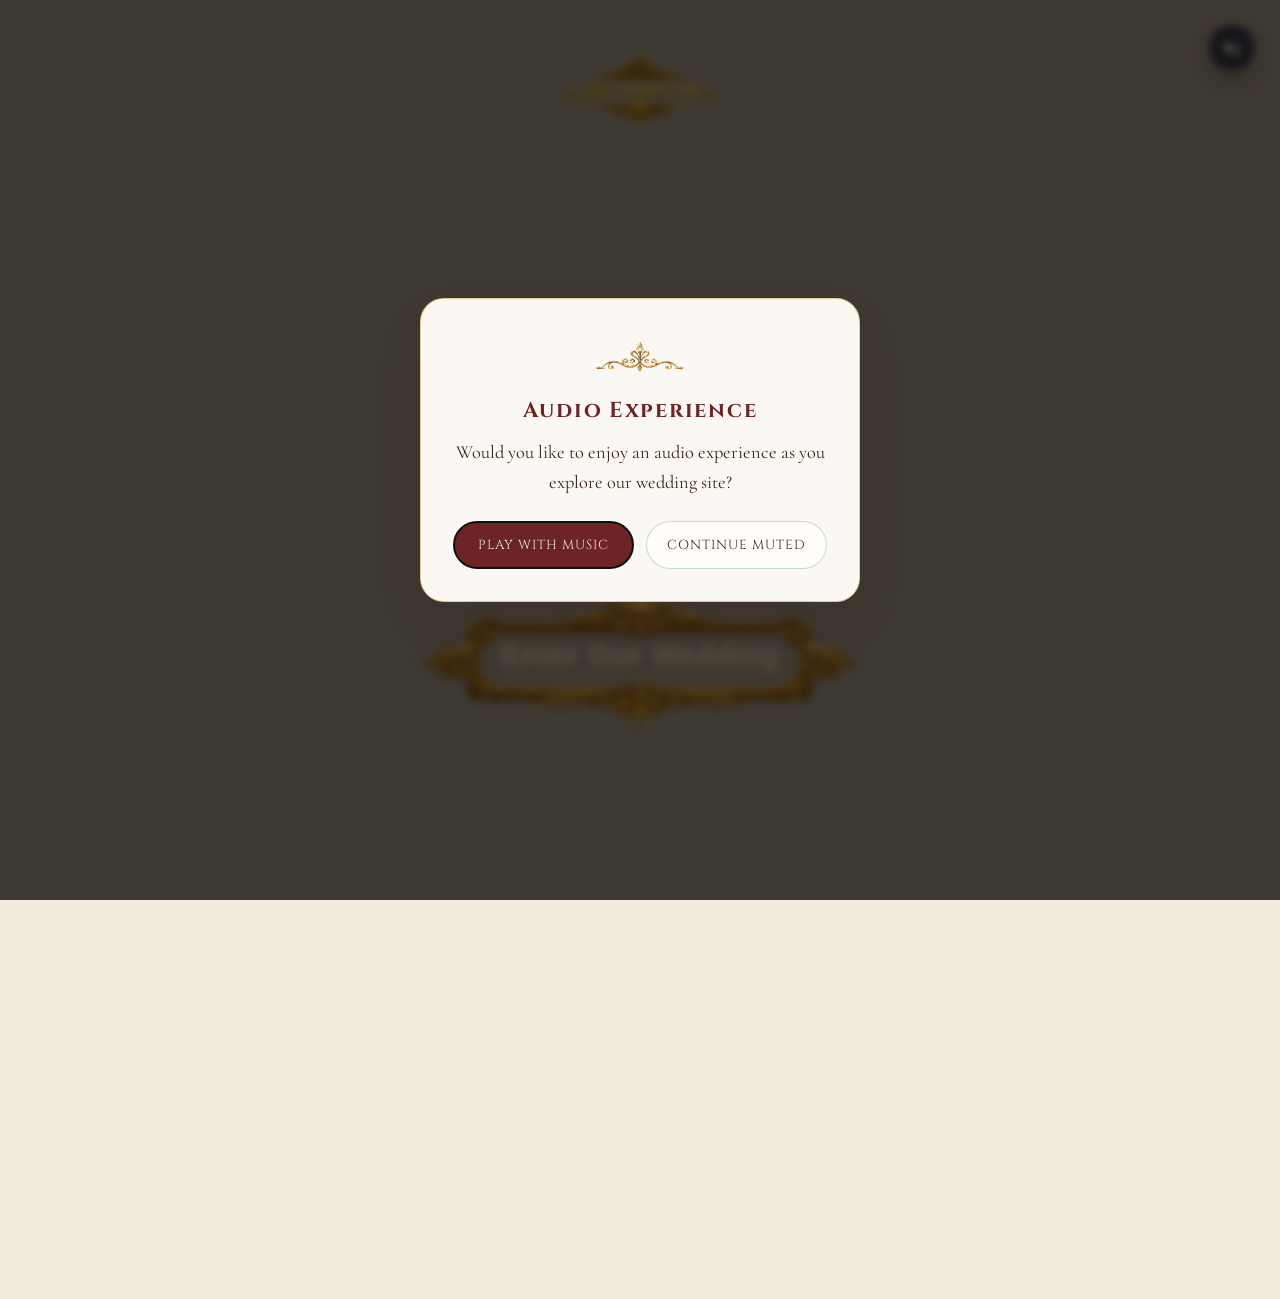
==== index.html @ 67f66774 "Show full portrait event art on mobile. Stop forcing a landscape crop on event images so Reception a" ====
<!DOCTYPE html>
<html lang="en">
<head>
  <meta charset="UTF-8"/>
  <meta name="viewport" content="width=device-width, initial-scale=1.0"/>
  <title>Lalana & Kartik Wedding</title>

  <script>
    if (window.location.hash === "#main") {
      document.documentElement.classList.add("skip-splash");
    } else {
      document.documentElement.classList.add("splash-active");
    }
  </script>

  <link rel="preconnect" href="https://fonts.googleapis.com">
  <link rel="preconnect" href="https://fonts.gstatic.com" crossorigin>
  <link href="https://fonts.googleapis.com/css2?family=Cormorant+Garamond:wght@400;500;600;700&family=Cinzel:wght@400;500;600&family=Cinzel+Decorative:wght@400;700&family=Parisienne&family=Playfair+Display:wght@500;600&family=Noto+Serif+Telugu:wght@400;500;600;700&display=swap" rel="stylesheet">

  <link rel="stylesheet" href="styles.css?v=36"/>
</head>
<body>

<!-- ============ SPLASH SCREEN ============ -->
<section class="splash" id="splash">
  <video id="heroVideo" class="bg-video" autoplay muted loop playsinline>
    <source src="ganapati-video.mp4" type="video/mp4">
  </video>

  <div class="overlay"></div>

  <div class="splash-sound-wrap">
    <button type="button" id="splashSoundBtn" class="splash-sound-btn" aria-label="Unmute splash video" aria-pressed="true">
      <svg class="sound-icon sound-icon-muted" viewBox="0 0 24 24" width="22" height="22" fill="currentColor" aria-hidden="true">
        <path d="M16.5 12A4.5 4.5 0 0 0 14 8.03v2.21l2.45 2.45c.03-.2.05-.41.05-.69zm2.5 0c0 .94-.2 1.82-.54 2.64l1.51 1.51A8.796 8.796 0 0 0 21 12c0-2.76-1.28-5.22-3.29-6.82l-1.5 1.5A6.5 6.5 0 0 1 19 12zM4.27 3 3 4.27 7.73 9H3v6h4l5 5v-6.73l4.25 4.25c-.67.52-1.42.93-2.25 1.18v2.06a8.99 8.99 0 0 0 3.69-1.81L19.73 21 21 19.73l-9-9L4.27 3zM12 4 9.91 6.09 12 8.18V4z"/>
      </svg>
      <svg class="sound-icon sound-icon-unmuted" viewBox="0 0 24 24" width="22" height="22" fill="currentColor" aria-hidden="true">
        <path d="M3 9v6h4l5 5V4L7 9H3zm13.5 3A4.5 4.5 0 0 0 14 7.97v8.05c1.48-.73 2.5-2.25 2.5-4.02zM14 3.23v2.06c2.89.86 5 3.54 5 6.71s-2.11 5.85-5 6.71v2.06c4.01-.91 7-4.49 7-8.77s-2.99-7.86-7-8.77z"/>
      </svg>
    </button>
  </div>

  <div class="splash-content">
    <div class="mantra-wrapper">
      <img src="om-ganapati.png" class="mantra-img" alt="Om Ganapataye Namah">
    </div>

    <button id="enterBtn" class="royal-image-btn">
      <img src="royal-button-frame-v2.png" alt="" class="button-frame-img"/>
      <span class="button-text">Enter Our Wedding</span>
    </button>
  </div>
</section>

<!-- ============ MAIN WELCOME SITE ============ -->
<div class="site welcome-active">

  <div id="site-nav-mount">
    <header class="site-nav">
      <a class="brand-monogram" href="index.html#main" aria-label="Lalana & Kartik — Home">
        <span class="lk-lockup">
          <img class="silhouette" src="lk-silhouette-from-a.png" alt=""/>
          <span class="letters" aria-hidden="true"><span>L</span><span class="amp">&</span><span>K</span></span>
        </span>
      </a>
      <nav>
        <ul class="nav-links" id="navLinks">
          <li><a href="index.html#main"><svg class="nav-icon" viewBox="0 0 24 24" width="16" height="16" fill="currentColor"><path d="M10 20v-6h4v6h5v-8h3L12 3 2 12h3v8z"/></svg>Home</a></li>
          <li class="sep">|</li>
          <li><a href="our-story.html"><svg class="nav-icon" viewBox="0 0 24 24" width="16" height="16" fill="currentColor"><path d="M12 2C6.48 2 2 6.48 2 12s4.48 10 10 10 10-4.48 10-10S17.52 2 12 2zm-1 14H9V8h2v8zm4 0h-2V8h2v8z"/></svg>Our Story</a></li>
          <li class="sep">|</li>
          <li><a href="events.html"><svg class="nav-icon" viewBox="0 0 24 24" width="16" height="16" fill="currentColor"><path d="M12 3L2 9v2h2v8h16V11h2V9L12 3zm0 2.31L18 9H6l6-3.69zM8 11h2v6H8v-6zm3 0h2v6h-2v-6zm3 0h2v6h-2v-6z"/></svg>Events</a></li>
          <li class="sep">|</li>
          <li><a href="rsvp.html"><svg class="nav-icon" viewBox="0 0 24 24" width="16" height="16" fill="currentColor"><path d="M20 4H4c-1.1 0-2 .9-2 2v12c0 1.1.9 2 2 2h16c1.1 0 2-.9 2-2V6c0-1.1-.9-2-2-2zm0 4l-8 5-8-5V6l8 5 8-5v2z"/></svg>RSVP</a></li>
          <li class="sep">|</li>
          <li><a href="gift-registry.html"><svg class="nav-icon" viewBox="0 0 24 24" width="16" height="16" fill="currentColor"><path d="M20 6h-2.18c.07-.28.18-.54.18-.83C18 3.42 16.5 2 14.83 2c-.96 0-1.8.5-2.31 1.24L12 4.04l-.52-.8C10.97 2.5 10.13 2 9.17 2 7.5 2 6 3.42 6 5.17c0 .29.11.55.18.83H4c-1.1 0-2 .9-2 2v4h1v7c0 1.1.9 2 2 2h14c1.1 0 2-.9 2-2v-7h1V8c0-1.1-.9-2-2-2zm-5.17-2c.46 0 .83.38.83.83 0 .46-.37.84-.83.84H13v-.05l1.05-1.62H14.83zM9.17 4.67c.46 0 .83.38.83.83 0 .46-.37.84-.83.84H9.95L11 4.72v-.05C10.62 4.22 9.94 4 9.17 4.67zM11 19H7v-7h4v7zm0-9H4V8h7v2zm6 9h-4v-7h4v7zm2-9h-7V8h7v2z"/></svg>Gift Registry</a></li>
        </ul>
      </nav>
      <button class="nav-toggle" id="navToggle" aria-label="Toggle menu">
        <span></span><span></span><span></span>
      </button>
      <span class="nav-rule"></span>
    </header>
  </div>

  <main class="home-screen invitation-home" aria-label="Welcome">

    <div class="invitation-scene temple-hero home-hero">
      <div class="toran-hang" aria-hidden="true">
        <span></span><span></span><span></span><span></span><span></span>
        <span></span><span></span><span></span><span></span><span></span>
      </div>

      <article class="invitation-card welcome-card">
        <p class="welcome-eyebrow">Welcome to our</p>
        <h1 class="welcome-wedding">Wedding</h1>

        <h2 class="welcome-names">
          <span class="name-script">Lalana</span>
          <span class="name-amp">&amp;</span>
          <span class="name-script">Kartik</span>
        </h2>

        <div class="welcome-divider"><img src="welcome_bar.png" alt=""></div>

        <p class="welcome-body">
          With the blessings of our families,<br>
          the grace of the divine,<br>
          and hearts filled with love,<br>
          we invite you to celebrate<br>
          this beautiful beginning with us.
        </p>

        <div class="welcome-divider"><img src="welcome_bar.png" alt=""></div>

        <p class="welcome-closing">
          May this day be filled with tradition,<br>
          joy, sacred moments, and memories<br>
          that stay with us forever.
        </p>

        <div class="countdown-widget" id="weddingCountdown" aria-live="polite">
          <p class="countdown-label">Countdown to Muhurtham</p>
          <p class="countdown-sub">27 August 2026 · 11:20 AM · Hyderabad</p>
          <div class="countdown-grid">
            <div class="countdown-unit">
              <span class="countdown-num" id="cdDays">--</span>
              <span class="countdown-cap">Days</span>
            </div>
            <div class="countdown-unit">
              <span class="countdown-num" id="cdHours">--</span>
              <span class="countdown-cap">Hours</span>
            </div>
            <div class="countdown-unit">
              <span class="countdown-num" id="cdMins">--</span>
              <span class="countdown-cap">Mins</span>
            </div>
            <div class="countdown-unit">
              <span class="countdown-num" id="cdSecs">--</span>
              <span class="countdown-cap">Secs</span>
            </div>
          </div>
        </div>
      </article>
    </div>

  </main>

  <!-- ============ MOBILE SINGLE-SCROLL PAGES ============ -->
  <div id="mobile-pages" class="mobile-only">
    <div class="mobile-page-section" data-src="events.html" data-label="Events"></div>
    <div class="mobile-page-section" data-src="our-story.html" data-label="Our Story"></div>
    <div class="mobile-page-section" data-src="rsvp.html" data-label="RSVP"></div>
    <div class="mobile-page-section" data-src="gift-registry.html" data-label="Gift Registry"></div>
  </div>

  <div id="site-footer-mount"></div>
</div>

<script src="rsvp-config.js"></script>
  <script src="script.js?v=29"></script>
</body>
</html>
---- styles.css ----
* {
  margin: 0;
  padding: 0;
  box-sizing: border-box;
}

:root {
  /* Invitation / Evite palette */
  --primary-blue: #B3CFDA;
  --light-blue: #C7DDE4;
  --muted-blue: #9CBAC8;

  --ivory: #ECE5D8;
  --warm-cream: #F3EBDD;

  --gold: #D6A764;
  --soft-gold: #D9CBAC;
  --antique-gold: #A59566;

  --orange: #DA8E33;
  --deep-orange: #D16F22;

  --sage: #7F8A65;
  --text-dark: #3B261D;
  --maroon: #6D2424;

  /* Compatibility aliases used across existing styles */
  --gold-light: var(--gold);
  --gold-pale: var(--soft-gold);
  --cream: var(--warm-cream);
  --ink: var(--text-dark);
  --bronze: var(--muted-blue);
  --navy: var(--primary-blue);
  --invite-blue: var(--primary-blue);
  --invite-blue-deep: var(--muted-blue);
  --card-cream: var(--ivory);

  --temple-hero: url('meenakshi-hero.png');
}

html {
  scroll-behavior: smooth;
}

body {
  background: var(--warm-cream);
  font-family: 'Cormorant Garamond', serif;
  color: var(--text-dark);
}

a { text-decoration: none; color: inherit; }
ul { list-style: none; }

/* =========================================================
   SPLASH SCREEN
========================================================= */
.splash {
  position: fixed;
  inset: 0;
  z-index: 100;
  width: 100%;
  height: 100vh;
  height: 100dvh;
  min-height: -webkit-fill-available;
  overflow: hidden;
  transition: opacity 0.7s ease, visibility 0.7s ease;
}

/* Lock page scroll and hide site content until Enter is tapped */
html.splash-active,
html.splash-active body {
  overflow: hidden;
  height: 100%;
  width: 100%;
  position: fixed;
  overscroll-behavior: none;
}

html.splash-active .site {
  visibility: hidden;
  pointer-events: none;
}

html.splash-active .petal-fab,
html.splash-active .site-music-btn.mobile-float-action {
  visibility: hidden;
  pointer-events: none;
}

.splash.hidden {
  opacity: 0;
  visibility: hidden;
  pointer-events: none;
}

.splash.hidden .bg-video {
  display: none;
}

/* Instantly hidden (no fade) when arriving via the Home nav link */
html.skip-splash .splash {
  display: none;
}

.splash-sound-wrap {
  position: absolute;
  top: 24px;
  right: 24px;
  z-index: 20;
}

.splash-sound-btn,
.site-music-btn {
  position: relative;
  top: auto;
  right: auto;
  z-index: 1;
  width: 48px;
  height: 48px;
  display: inline-flex;
  align-items: center;
  justify-content: center;
  border-radius: 50%;
  border: 1px solid rgba(244, 208, 111, 0.75);
  background: rgba(5, 15, 45, 0.78);
  color: var(--gold-pale);
  cursor: pointer;
  box-shadow: 0 8px 24px rgba(0, 0, 0, 0.28);
  transition: transform 0.2s ease, background 0.2s ease, border-color 0.2s ease;
}

.site-nav .site-music-btn {
  width: 40px;
  height: 40px;
  flex-shrink: 0;
  box-shadow: 0 4px 14px rgba(59, 38, 29, 0.14);
}

.site-nav-end {
  grid-column: 3;
  justify-self: end;
  display: flex;
  align-items: center;
  gap: 10px;
}

.site-music-btn.is-hidden {
  display: none;
}

.splash-sound-btn:hover,
.site-music-btn:hover {
  transform: scale(1.05);
  background: rgba(109, 36, 36, 0.88);
  border-color: var(--gold-pale);
}

.splash-sound-btn:focus-visible,
.site-music-btn:focus-visible {
  outline: 2px solid var(--gold-pale);
  outline-offset: 3px;
}

.splash-sound-btn .sound-icon-unmuted,
.site-music-btn .sound-icon-unmuted {
  display: none;
}

.splash-sound-btn.is-unmuted .sound-icon-muted,
.site-music-btn.is-unmuted .sound-icon-muted {
  display: none;
}

.splash-sound-btn.is-unmuted .sound-icon-unmuted,
.site-music-btn.is-unmuted .sound-icon-unmuted {
  display: block;
}

/* First-visit audio preference dialog */
.audio-pref-dialog {
  position: fixed;
  inset: 0;
  z-index: 200;
  display: flex;
  align-items: center;
  justify-content: center;
  padding: 24px;
  opacity: 0;
  visibility: hidden;
  pointer-events: none;
  transition: opacity 0.35s ease, visibility 0.35s ease;
}

.audio-pref-dialog.is-visible {
  opacity: 1;
  visibility: visible;
  pointer-events: auto;
}

.audio-pref-backdrop {
  position: absolute;
  inset: 0;
  background: rgba(12, 7, 2, 0.62);
  backdrop-filter: blur(4px);
}

.audio-pref-card {
  position: relative;
  z-index: 1;
  width: min(100%, 440px);
  padding: 36px 32px 32px;
  background: rgba(255, 252, 247, 0.98);
  border: 1px solid rgba(201, 168, 76, 0.55);
  border-radius: 24px;
  text-align: center;
  box-shadow: 0 24px 60px rgba(59, 38, 29, 0.22);
  transform: translateY(12px);
  transition: transform 0.35s ease;
}

.audio-pref-dialog.is-visible .audio-pref-card {
  transform: translateY(0);
}

.audio-pref-ornament {
  max-width: 180px;
  margin: 0 auto 16px;
}

.audio-pref-ornament img {
  width: 100%;
  height: auto;
  display: block;
  opacity: 0.85;
}

.audio-pref-card h2 {
  font-family: 'Cinzel', serif;
  font-size: 1.35rem;
  letter-spacing: 0.08em;
  color: var(--maroon);
  margin-bottom: 12px;
}

.audio-pref-card p {
  font-family: 'Cormorant Garamond', serif;
  font-size: 1.15rem;
  line-height: 1.65;
  color: var(--text-dark);
  margin-bottom: 24px;
}

.audio-pref-actions {
  display: grid;
  grid-template-columns: 1fr 1fr;
  gap: 12px;
}

.audio-pref-btn {
  font-family: 'Cinzel', serif;
  font-size: 0.82rem;
  letter-spacing: 0.08em;
  text-transform: uppercase;
  padding: 14px 12px;
  border-radius: 999px;
  border: 1px solid transparent;
  cursor: pointer;
  transition: background 0.2s ease, color 0.2s ease, transform 0.2s ease;
}

.audio-pref-btn-primary {
  background: var(--maroon);
  color: var(--ivory);
  border-color: var(--maroon);
}

.audio-pref-btn-primary:hover {
  background: var(--deep-orange);
  transform: translateY(-1px);
}

.audio-pref-btn-secondary {
  background: rgba(255, 253, 249, 0.95);
  color: var(--text-dark);
  border-color: rgba(156, 186, 200, 0.55);
}

.audio-pref-btn-secondary:hover {
  background: var(--ivory);
  transform: translateY(-1px);
}

.bg-video {
  position: absolute;
  top: 50%;
  left: 50%;
  min-width: 100%;
  min-height: 100%;
  width: auto;
  height: auto;
  transform: translate(-50%, -50%);
  object-fit: cover;
}

.overlay {
  position: absolute;
  inset: 0;
  background: rgba(12, 7, 2, 0.42);
  pointer-events: none;
}

.splash-content {
  position: relative;
  width: 100%;
  height: 100%;
  z-index: 5;
  animation: fadeIn 1.8s ease;
}

@keyframes fadeIn {
  from { opacity: 0; transform: translateY(12px); }
  to { opacity: 1; transform: translateY(0); }
}

.mantra-wrapper {
  position: absolute;
  top: 4%;
  left: 50%;
  transform: translateX(-50%);
  z-index: 10;
}

.mantra-img { width: 160px; display: block; }

.royal-image-btn {
  position: absolute;
  bottom: 8%;
  left: 50%;
  transform: translateX(-50%);
  border: none;
  background: transparent;
  cursor: pointer;
  display: flex;
  justify-content: center;
  align-items: center;
  animation: pulseGlow 3s infinite;
}

.button-frame-img { width: 480px; display: block; }

.button-text {
  position: absolute;
  top: 46%;
  left: 50%;
  transform: translate(-50%, -50%);
  color: var(--gold-pale);
  font-size: 1.8rem;
  font-weight: 700;
  letter-spacing: 1px;
  white-space: nowrap;
}

.royal-image-btn:hover {
  transform: translateX(-50%) scale(1.03);
  filter: drop-shadow(0 0 18px rgba(244, 208, 111, 0.5));
}

@keyframes pulseGlow {
  0%, 100% { filter: drop-shadow(0 0 0 rgba(244,208,111,0)); }
  50% { filter: drop-shadow(0 0 16px rgba(244,208,111,0.35)); }
}

/* =========================================================
   WELCOME / MAIN SITE
========================================================= */
.site {
  width: 100%;
  background: var(--warm-cream);
}

/* NAV */
.site-nav {
  position: fixed;
  top: 0;
  left: 0;
  right: 0;
  z-index: 50;
  display: grid;
  grid-template-columns: 1fr auto 1fr;
  align-items: center;
  padding: 0 14px;
  height: 72px;
  background: linear-gradient(180deg, var(--primary-blue) 0%, var(--muted-blue) 100%);
  border-bottom: 2px solid var(--gold);
  box-shadow: 0 4px 22px rgba(59, 38, 29, 0.12);
  backdrop-filter: blur(8px);
}

.brand-monogram {
  position: relative;
  top: auto;
  left: auto;
  transform: none;
  justify-self: start;
  grid-column: 1;
  z-index: 51;
  display: flex;
  align-items: center;
  height: 56px;
  text-decoration: none;
}

.site-nav > nav {
  grid-column: 2;
  justify-self: center;
}

.lk-lockup {
  --scale: 1;
  --silhouette-h: calc(56px * var(--scale));
  --letter-size: calc(var(--silhouette-h) * 0.68);
  --lockup-gap: calc(5px * var(--scale));
  --letter-gap: calc(2px * var(--scale));
  display: inline-flex;
  align-items: center;
  gap: var(--lockup-gap);
  line-height: 1;
  height: var(--silhouette-h);
}

.lk-lockup .silhouette {
  display: block;
  height: var(--silhouette-h);
  width: auto;
  flex-shrink: 0;
  filter: drop-shadow(0 2px 8px rgba(59, 38, 29, 0.4));
}

.lk-lockup .letters {
  display: inline-flex;
  align-items: center;
  gap: var(--letter-gap);
  font-family: 'Playfair Display', serif;
  font-weight: 500;
  color: var(--text-dark);
  font-size: var(--letter-size);
  line-height: 1;
  letter-spacing: 0.01em;
  user-select: none;
  height: var(--silhouette-h);
}

.lk-lockup .letters .amp {
  font-size: 0.55em;
  line-height: 1;
  margin: 0 calc(2px * var(--scale));
  position: relative;
  top: 0;
}

.nav-links {
  display: flex;
  align-items: center;
  gap: 0;
  list-style: none;
  margin: 0;
  padding: 0;
}

.nav-links .sep {
  color: var(--antique-gold);
  opacity: 0.7;
  font-size: 1.1rem;
  padding: 0 6px;
  user-select: none;
  display: flex;
  align-items: center;
  line-height: 1;
}

.nav-links a {
  color: var(--text-dark);
  font-family: 'Cormorant Garamond', serif;
  font-size: 1.15rem;
  font-weight: 600;
  letter-spacing: 0.04em;
  line-height: 1;
  padding: 8px 14px;
  white-space: nowrap;
  position: relative;
  transition: color 0.25s ease;
  display: inline-flex;
  align-items: center;
  gap: 6px;
}

.nav-links a .nav-icon {
  width: 16px;
  height: 16px;
  display: block;
  opacity: 0.85;
  flex-shrink: 0;
  color: inherit;
}

.nav-links a::after {
  content: "";
  position: absolute;
  left: 10px;
  right: 10px;
  bottom: 4px;
  height: 1.5px;
  background: var(--gold);
  transform: scaleX(0);
  transform-origin: center;
  transition: transform 0.3s ease;
}

.nav-links a:hover { color: var(--maroon); }
.nav-links a:hover::after,
.nav-links a.active::after { transform: scaleX(1); }
.nav-links a.active { color: var(--maroon); }

.nav-rule { display: none; }

.nav-toggle {
  display: none;
  flex-direction: column;
  gap: 5px;
  background: none;
  border: none;
  cursor: pointer;
  z-index: 60;
  position: relative;
  top: auto;
  right: auto;
  transform: none;
  flex-shrink: 0;
}

.nav-toggle span {
  width: 26px;
  height: 2px;
  background: var(--text-dark);
  display: block;
}

/* Mobile single-scroll container — hidden entirely on desktop;
   shown and populated via JS only within the mobile breakpoint. */
.mobile-only {
  display: none;
}

/* =========================================================
   HOME SCREEN — full-width flattened image with hotspot nav
========================================================= */
.home-screen {
  position: relative;
  width: 100%;
  background: #0b1630;
  display: block;
  line-height: 0;
}

.homepage-art {
  width: 100%;
  height: auto;
  display: block;
}

/* Invisible clickable hotspots aligned over the nav bar in the image
   (JS sizes this layer to match the rendered image exactly) */
.desktop-hotspots {
  position: absolute;
  z-index: 10;
  top: 0;
  left: 0;
  width: 100%;
  height: 100%;
}

.hotspot {
  position: absolute;
  cursor: pointer;
  top: 0;
  height: 13%;  /* nav bar is 0-13% of image height */
  display: block;
}

/* Calibrated from pixel analysis of homepage.png (1672x941):
   Home ~26%, Our Story ~34-43%, Events ~46-53%,
   RSVP ~61-68%, Gift Registry ~69-84% */
.hp-home   { left: 21%;  width: 11%;  }
.hp-story  { left: 33%;  width: 12%;  }
.hp-events { left: 45%;  width: 9%;   }
.hp-rsvp   { left: 57%;  width: 9%;   }
.hp-gift   { left: 67%;  width: 17%;  }

/* SUBPAGE / SHARED TEMPLE HERO (Meenakshi) */
.page-hero,
.temple-hero {
  position: relative;
  width: 100%;
  min-height: 100vh;
  background-image: var(--temple-hero);
  background-size: cover;
  background-position: center 20%;
  background-repeat: no-repeat;
  display: flex;
  align-items: flex-end;
  padding-top: 72px;
}

.page-hero.subpage {
  min-height: 48vh;
  background-position: center 30%;
}

.temple-hero.home-hero::after { display: none; }

.page-hero.subpage::after,
.temple-hero:not(.home-hero)::after {
  content: "";
  position: absolute;
  inset: 0;
  background:
    linear-gradient(180deg, rgba(243, 235, 221, 0.28) 0%, rgba(59, 38, 29, 0.22) 50%, rgba(59, 38, 29, 0.42) 100%);
  pointer-events: none;
}

.subpage-title {
  position: relative;
  z-index: 2;
  width: 100%;
  text-align: center;
  padding-bottom: 48px;
  color: var(--ivory);
}

.subpage-title h1 {
  font-family: 'Cinzel', serif;
  font-size: 3.2rem;
  font-weight: 600;
  letter-spacing: 0.08em;
  text-shadow: 0 2px 14px rgba(59, 38, 29, 0.45);
  color: var(--ivory);
}

.subpage-script {
  font-family: 'Parisienne', cursive;
  font-size: 1.9rem;
  color: var(--soft-gold);
  margin-top: 6px;
  text-shadow: 0 2px 10px rgba(59, 38, 29, 0.4);
}

/* CONTENT SECTIONS */
.content {
  max-width: 980px;
  margin: 0 auto;
  padding: 90px 32px 110px;
}

.content h2 {
  font-size: 2.4rem;
  color: var(--maroon);
  text-align: center;
  margin-bottom: 8px;
  font-weight: 600;
}

.divider {
  width: 90px;
  height: 2px;
  background: var(--gold);
  margin: 18px auto 40px;
}

.content p {
  font-size: 1.25rem;
  line-height: 1.8;
  text-align: center;
  color: var(--text-dark);
  max-width: 720px;
  margin: 0 auto 28px;
}

/* EVENTS — BAPU STYLE, THREE CHAPTERS */
.events-hero .subpage-telugu {
  font-family: 'Noto Serif Telugu', serif;
  font-size: 1.8rem;
  color: var(--ivory);
  margin-top: 8px;
  text-shadow: 0 2px 10px rgba(59, 38, 29, 0.4);
}

.events-page {
  position: relative;
  max-width: 1180px;
  margin: 0 auto;
  padding: 70px 32px 110px;
  background: transparent;
  isolation: isolate;
  overflow-x: clip;
}

.events-page::before {
  content: "";
  position: absolute;
  inset: 0;
  width: auto;
  transform: none;
  z-index: -1;
  background-image: url("kolam-pattern-soft.png?v=31");
  background-size: 760px 818px;
  background-position: center top;
  background-repeat: repeat;
  pointer-events: none;
}

.events-intro {
  text-align: center;
  font-size: 1.22rem;
  line-height: 1.75;
  color: var(--text-dark);
  max-width: 680px;
  margin: 0 auto 64px;
  background: rgba(255, 252, 247, 0.96);
  border: 1px solid rgba(156, 186, 200, 0.55);
  border-radius: 26px;
  padding: 32px 28px;
  box-shadow: 0 18px 42px rgba(59, 38, 29, 0.1);
}

.event-chapter {
  margin-bottom: 86px;
}

.event-chapter:last-child {
  margin-bottom: 20px;
}

.chapter-heading {
  text-align: center;
  margin-bottom: 38px;
}

.chapter-telugu {
  font-family: 'Noto Serif Telugu', serif;
  font-weight: 600;
  font-size: 1.5rem;
  color: var(--bronze);
  margin-bottom: 2px;
}

.chapter-heading h2 {
  font-size: clamp(1.9rem, 3vw, 2.6rem);
  font-weight: 600;
  color: var(--maroon);
}

.chapter-groom .chapter-telugu { color: #2c6ab0; }
.chapter-combined .chapter-telugu { color: var(--maroon); }

.chapter-rule {
  display: flex;
  justify-content: center;
  margin-top: 12px;
}

.chapter-rule img {
  width: 170px;
  height: auto;
}

.event-cards {
  display: grid;
  grid-template-columns: repeat(3, 1fr);
  gap: 32px;
}

.event-card-v2 {
  background: rgba(255, 252, 247, 0.96);
  border: 1px solid rgba(156, 186, 200, 0.55);
  border-radius: 20px;
  overflow: hidden;
  box-shadow: 0 16px 36px rgba(59, 38, 29, 0.1);
  display: flex;
  flex-direction: column;
}

.event-card-v2.featured {
  border: 1px solid rgba(156, 186, 200, 0.75);
  box-shadow: 0 20px 46px rgba(59, 38, 29, 0.14);
}

.event-art {
  width: 100%;
  aspect-ratio: 4 / 5;
  background: var(--ivory);
  border-bottom: 1px solid rgba(156, 186, 200, 0.45);
}

.event-art img {
  width: 100%;
  height: 100%;
  object-fit: contain;
  object-position: center center;
  display: block;
  background: var(--ivory);
}

.event-info {
  padding: 22px 24px 26px;
  flex: 1;
  display: flex;
  flex-direction: column;
}

.event-card-v2.no-art .event-info {
  padding-top: 30px;
  text-align: center;
}

.event-telugu {
  font-family: 'Noto Serif Telugu', serif;
  font-weight: 600;
  font-size: 1.15rem;
  color: var(--bronze);
  margin-bottom: 2px;
}

.event-card-v2 h3 {
  font-size: 1.7rem;
  font-weight: 600;
  color: var(--maroon);
  margin-bottom: 6px;
}

.event-meta {
  font-size: 0.92rem;
  letter-spacing: 0.4px;
  color: var(--gold);
  margin-bottom: 12px;
}

.event-desc {
  font-size: 1.02rem;
  line-height: 1.6;
  color: var(--text-dark);
  margin-bottom: 16px;
  flex: 1;
}

.map-link {
  display: inline-flex;
  align-items: center;
  gap: 6px;
  align-self: flex-start;
  font-family: 'Cinzel', serif;
  font-size: 0.8rem;
  letter-spacing: 0.08em;
  text-transform: uppercase;
  color: var(--maroon);
  border: 1px solid var(--gold);
  border-radius: 999px;
  padding: 7px 14px;
  transition: background 0.25s ease, color 0.25s ease;
}

.event-card-v2.no-art .map-link {
  align-self: center;
}

.map-link:hover {
  background: var(--maroon);
  color: var(--gold-pale);
}

/* FAQ */
.faq-item {
  border-bottom: 1px solid #e3d6b8;
  padding: 22px 0;
}

.faq-item h3 {
  color: var(--maroon);
  font-size: 1.3rem;
  margin-bottom: 8px;
}

.faq-item p {
  text-align: left;
  margin: 0;
  font-size: 1.1rem;
}

/* CONTACT */
.contact-grid {
  display: grid;
  grid-template-columns: 1fr 1fr;
  gap: 30px;
  margin-top: 40px;
}

.contact-card {
  text-align: center;
  padding: 28px;
  border: 1px solid var(--gold);
  border-radius: 6px;
}

.contact-card h3 { color: var(--maroon); margin-bottom: 6px; font-size: 1.4rem; }
.contact-card p { margin: 0; font-size: 1.1rem; }

/* =========================================================
   OUR STORY PAGE
========================================================= */
.story {
  background: var(--cream);
  background-image:
    linear-gradient(rgba(243, 235, 221, 0.94), rgba(243, 235, 221, 0.94)),
    url('meenakshi-hero.png');
  background-size: cover;
  background-position: center top;
  background-attachment: fixed;
  padding-top: 48px;
  overflow: hidden;
}

.story-block {
  width: min(1180px, calc(100% - 48px));
  margin: 0 auto;
  padding: 56px 0;
}

.story-block.intro {
  padding-top: 28px;
}

.story-grid {
  display: grid;
  grid-template-columns: minmax(280px, 460px) minmax(320px, 1fr);
  gap: clamp(32px, 5vw, 76px);
  align-items: center;
}

.story-block.split {
  display: grid;
  grid-template-columns: minmax(300px, 1fr) minmax(320px, 460px);
  gap: clamp(32px, 5vw, 76px);
  align-items: center;
}

.story-block.split.reverse {
  grid-template-columns: minmax(320px, 460px) minmax(300px, 1fr);
}

.story-block.split.reverse .story-photo { order: 1; }
.story-block.split.reverse .story-copy { order: 2; }

.story-block.split .story-photo,
.story-block.split.reverse .story-photo {
  display: flex;
  justify-content: center;
}

.story-copy {
  background: rgba(255, 252, 247, 0.96);
  border: 1px solid rgba(156, 186, 200, 0.55);
  border-radius: 26px;
  padding: clamp(28px, 4vw, 48px);
  box-shadow: 0 20px 50px rgba(59, 38, 29, 0.12);
}

.story-copy .eyebrow {
  font-family: 'Cinzel', serif;
  color: var(--bronze);
  font-weight: 600;
  font-size: 1.15rem;
  letter-spacing: 0.24em;
  text-transform: uppercase;
  margin-bottom: 12px;
}

.story-copy h1 {
  font-size: clamp(2.8rem, 4.6vw, 4rem);
  font-weight: 600;
  line-height: 1.12;
  color: var(--maroon);
  margin-bottom: 18px;
}

.script-name {
  font-family: 'Parisienne', cursive;
  font-size: clamp(3.8rem, 7vw, 6rem);
  font-weight: 400;
  color: var(--maroon);
  line-height: 1;
  margin-bottom: 18px;
}

.story-divider {
  display: flex;
  margin: 0 0 22px;
}

.story-divider img {
  width: 170px;
  height: auto;
  display: block;
}

.story-copy p {
  font-size: 1.18rem;
  line-height: 1.75;
  color: var(--text-dark);
  margin-bottom: 16px;
  max-width: 100%;
}

.story-block.split .story-copy p,
.story-block.intro .story-copy p {
  max-width: 100%;
}

.photo-frame {
  position: relative;
  padding: 10px;
  border-radius: 18px;
  background: linear-gradient(135deg, var(--gold-light), var(--gold), #1a3562);
  box-shadow: 0 22px 50px rgba(5, 15, 45, 0.25);
}

.photo-frame::before {
  content: "";
  position: absolute;
  inset: 18px;
  border: 1px solid rgba(255, 240, 210, 0.55);
  border-radius: 10px;
  pointer-events: none;
  z-index: 2;
}

.photo-frame img {
  width: 100%;
  height: 100%;
  display: block;
  object-fit: cover;
  border-radius: 10px;
}

.photo-frame.portrait {
  aspect-ratio: 3 / 4;
}

.photo-frame.wide {
  aspect-ratio: 16 / 10;
}

.photo-frame img[src*="finale-dance"],
.photo-frame img[alt="Lalana and Kartik"] {
  object-position: center center;
}

.section-ornament {
  display: flex;
  justify-content: center;
  margin: 6px auto 6px;
}

.section-ornament img {
  width: 220px;
  height: auto;
  opacity: 0.9;
}

/* FINALE */
.story-block.finale {
  text-align: center;
  padding-top: 30px;
  padding-bottom: 90px;
}

.finale-photo {
  max-width: 760px;
  margin: 0 auto 40px;
  display: flex;
  justify-content: center;
  width: 100%;
}

.finale-copy {
  max-width: 760px;
  margin: 0 auto;
  background: rgba(255, 252, 247, 0.96);
  border: 1px solid rgba(156, 186, 200, 0.55);
  border-radius: 26px;
  padding: clamp(32px, 5vw, 56px);
  box-shadow: 0 20px 50px rgba(59, 38, 29, 0.12);
}

.finale-copy .eyebrow {
  font-family: 'Cinzel', serif;
  color: var(--bronze);
  font-weight: 600;
  font-size: 1.15rem;
  letter-spacing: 0.24em;
  text-transform: uppercase;
  margin-bottom: 12px;
}

.finale-copy h2 {
  font-size: clamp(2.8rem, 5.5vw, 4.2rem);
  font-weight: 600;
  color: var(--maroon);
  margin-bottom: 22px;
}

.finale-copy p {
  font-size: 1.18rem;
  line-height: 1.75;
  color: var(--text-dark);
  margin-bottom: 16px;
}

.closing-line {
  font-family: 'Parisienne', cursive;
  font-size: clamp(2.2rem, 4vw, 3rem) !important;
  line-height: 1.3 !important;
  color: var(--maroon);
  margin-top: 26px !important;
}

/* SCROLL REVEAL */
.reveal {
  opacity: 0;
  transform: translateY(40px);
  transition: opacity 900ms ease, transform 900ms ease;
}

.reveal.visible {
  opacity: 1;
  transform: translateY(0);
}

/* =========================================================
   RSVP PAGE
========================================================= */
.rsvp-page {
  max-width: 780px;
  margin: 0 auto;
  padding: 70px 32px 110px;
}

.rsvp-intro {
  text-align: center;
  margin-bottom: 44px;
}

.rsvp-intro p {
  font-size: 1.18rem;
  line-height: 1.7;
  color: var(--text-dark);
  max-width: 560px;
  margin: 18px auto 0;
}

.rsvp-container {
  background: rgba(255, 252, 247, 0.96);
  border: 1px solid rgba(156, 186, 200, 0.45);
  border-radius: 28px;
  padding: clamp(28px, 5vw, 52px);
  box-shadow: 0 20px 50px rgba(59, 38, 29, 0.08);
}

.rsvp-form {
  display: flex;
  flex-direction: column;
  gap: 30px;
}

.rsvp-field {
  display: flex;
  flex-direction: column;
  gap: 10px;
}

.rsvp-field label {
  font-family: 'Cinzel', serif;
  font-size: 0.9rem;
  letter-spacing: 0.15em;
  text-transform: uppercase;
  color: var(--maroon);
  font-weight: 600;
}

.optional {
  font-family: 'Cormorant Garamond', serif;
  font-size: 1rem;
  letter-spacing: 0;
  text-transform: none;
  color: var(--sage);
  font-weight: 400;
}

.rsvp-field input[type="text"],
.rsvp-field input[type="tel"],
.rsvp-field textarea {
  width: 100%;
  padding: 14px 18px;
  font-family: 'Cormorant Garamond', serif;
  font-size: 1.1rem;
  color: var(--text-dark);
  background: #fffdf9;
  border: 1px solid rgba(156, 186, 200, 0.5);
  border-radius: 12px;
  outline: none;
  transition: border-color 0.25s, box-shadow 0.25s;
  resize: vertical;
}

.rsvp-field input:focus,
.rsvp-field textarea:focus {
  border-color: var(--muted-blue);
  box-shadow: 0 0 0 3px rgba(179, 207, 218, 0.35);
}

.rsvp-checkboxes {
  display: grid;
  grid-template-columns: repeat(2, 1fr);
  gap: 10px;
}

.check-item {
  display: flex;
  align-items: center;
  gap: 9px;
  font-size: 1.05rem;
  color: var(--text-dark);
  cursor: pointer;
  padding: 12px 14px;
  border: 1px solid rgba(127, 138, 101, 0.35);
  border-radius: 10px;
  background: #fffdf9;
  transition: background 0.2s, border-color 0.2s;
}

.check-item:hover {
  background: var(--ivory);
  border-color: var(--sage);
}

.check-item input { accent-color: var(--deep-orange); }

.rsvp-checkboxes.is-disabled .check-item {
  opacity: 0.45;
  cursor: not-allowed;
  background: rgba(127, 138, 101, 0.08);
  border-color: rgba(127, 138, 101, 0.22);
  color: var(--sage);
  pointer-events: none;
}

.rsvp-checkboxes.is-disabled .check-item input {
  cursor: not-allowed;
}

.rsvp-checkboxes.is-disabled .check-date {
  color: var(--sage);
  opacity: 0.75;
}

.rsvp-field.is-disabled > label {
  color: var(--sage);
}

.check-date {
  margin-left: auto;
  font-size: 0.85rem;
  color: var(--deep-orange);
  font-weight: 600;
}

.rsvp-radio-group {
  display: grid;
  grid-template-columns: repeat(2, minmax(0, 1fr));
  gap: 16px;
}

.radio-card {
  display: flex;
  flex-direction: column;
  align-items: center;
  gap: 6px;
  min-width: 0;
  padding: 20px 14px;
  border: 1px solid rgba(127, 138, 101, 0.35);
  border-radius: 16px;
  background: #fffdf9;
  cursor: pointer;
  text-align: center;
  transition: all 0.2s ease;
}

.radio-card:has(input:checked) {
  border-color: var(--maroon);
  background: rgba(236, 229, 216, 0.85);
  box-shadow: 0 4px 14px rgba(109, 36, 36, 0.1);
}

.radio-card input { display: none; }
.radio-icon { font-size: 1.8rem; }
.radio-label { font-size: 1.1rem; font-weight: 600; color: var(--maroon); }
.radio-sub { font-size: 0.9rem; color: var(--sage); }

.rsvp-counter {
  display: flex;
  align-items: center;
  gap: 20px;
}

.rsvp-counter button {
  width: 40px;
  height: 40px;
  border-radius: 50%;
  border: 1px solid var(--muted-blue);
  background: #fffdf9;
  color: var(--maroon);
  font-size: 1.4rem;
  cursor: pointer;
  display: flex;
  align-items: center;
  justify-content: center;
  transition: background 0.2s, color 0.2s;
}
.rsvp-counter button:hover { background: var(--maroon); color: var(--ivory); }

.rsvp-counter.is-disabled {
  opacity: 0.45;
  pointer-events: none;
}

.rsvp-counter.is-disabled button {
  cursor: not-allowed;
  background: rgba(127, 138, 101, 0.08);
  border-color: rgba(127, 138, 101, 0.22);
  color: var(--sage);
}

.rsvp-counter.is-disabled #guestCount {
  color: var(--sage);
}

#guestCount {
  font-family: 'Cinzel', serif;
  font-size: 2rem;
  color: var(--deep-orange);
  min-width: 28px;
  text-align: center;
}

.rsvp-submit {
  margin-top: 10px;
  padding: 16px 42px;
  align-self: center;
  background: var(--maroon);
  color: var(--ivory);
  border: none;
  border-radius: 999px;
  font-family: 'Cinzel', serif;
  font-size: 1rem;
  letter-spacing: 0.12em;
  text-transform: uppercase;
  cursor: pointer;
  transition: background 0.25s, transform 0.2s;
  box-shadow: 0 8px 24px rgba(109, 36, 36, 0.2);
}
.rsvp-submit:hover { background: var(--deep-orange); transform: translateY(-2px); }

.rsvp-submit:disabled {
  opacity: 0.7;
  cursor: not-allowed;
  transform: none;
}

.rsvp-error {
  margin: 0 0 14px;
  padding: 12px 14px;
  border-radius: 12px;
  background: rgba(109, 36, 36, 0.08);
  border: 1px solid rgba(109, 36, 36, 0.25);
  color: var(--maroon);
  font-size: 0.98rem;
  line-height: 1.5;
}

/* Success state */
.rsvp-success {
  text-align: center;
  padding: 20px 10px 10px;
}
.success-ornament img { width: 170px; margin: 0 auto 20px; display: block; }
.success-script {
  font-family: 'Parisienne', cursive;
  font-size: 3.5rem;
  color: var(--maroon);
  margin-bottom: 12px;
}
.success-body {
  font-size: 1.2rem;
  line-height: 1.7;
  color: var(--text-dark);
  max-width: 440px;
  margin: 0 auto 16px;
}
.success-names {
  font-size: 1.4rem;
  color: var(--maroon);
  font-weight: 600;
}

/* =========================================================
   GIFT REGISTRY PAGE
========================================================= */
.gift-page {
  max-width: 820px;
  margin: 0 auto;
  padding: 60px 32px 110px;
  text-align: center;
}

.gift-thankyou-art {
  max-width: 400px;
  margin: 0 auto 50px;
}

.gift-thankyou-art img {
  width: 100%;
  border-radius: 20px;
  box-shadow: 0 20px 48px rgba(5,15,45,0.18);
}

.gift-intro {
  margin-bottom: 60px;
  background: rgba(255, 252, 247, 0.96);
  border: 1px solid rgba(156, 186, 200, 0.55);
  border-radius: 26px;
  padding: 36px 32px 42px;
  box-shadow: 0 18px 42px rgba(59, 38, 29, 0.1);
}

.gift-heading {
  font-size: clamp(1.9rem, 3.5vw, 2.8rem);
  font-weight: 600;
  color: var(--maroon);
  margin: 20px 0;
}

.gift-intro p {
  font-size: 1.18rem;
  line-height: 1.75;
  color: var(--text-dark);
  max-width: 600px;
  margin: 0 auto 18px;
}

.gift-intro em {
  font-style: italic;
  color: var(--maroon);
}

.gift-cards-wrap {
  padding: 36px 32px 42px;
  background: rgba(255, 252, 247, 0.96);
  border: 1px solid rgba(156, 186, 200, 0.55);
  border-radius: 26px;
  box-shadow: 0 18px 42px rgba(59, 38, 29, 0.1);
}

.gift-subheading {
  font-size: 1.12rem;
  line-height: 1.65;
  color: var(--text-dark);
  max-width: 520px;
  margin: 0 auto 36px;
}

.gift-cards {
  display: grid;
  grid-template-columns: 1fr 1fr;
  gap: 24px;
  margin-bottom: 34px;
}

.gift-card {
  background: rgba(255, 253, 249, 0.92);
  border: 1px solid rgba(156, 186, 200, 0.45);
  border-radius: 18px;
  padding: 28px 22px;
  display: flex;
  flex-direction: column;
  align-items: center;
  gap: 6px;
  transition: box-shadow 0.2s;
}

.gift-card:hover {
  box-shadow: 0 10px 28px rgba(5,15,45,0.15);
}

.gift-card-icon { font-size: 1.8rem; }

.gift-card-label {
  font-family: 'Cinzel', serif;
  font-size: 0.8rem;
  letter-spacing: 0.2em;
  text-transform: uppercase;
  color: var(--bronze);
  font-weight: 600;
}

.gift-card-name {
  font-family: 'Parisienne', cursive;
  font-size: 2.6rem;
  color: var(--maroon);
  line-height: 1;
  margin: 4px 0;
}

.gift-divider {
  width: 60px;
  height: 1px;
  background: var(--gold);
  margin: 8px auto;
}

.gift-method-row {
  display: flex;
  flex-direction: column;
  gap: 16px;
  width: 100%;
}

.gift-method-item {
  display: flex;
  flex-direction: column;
  align-items: center;
  gap: 4px;
}

.gift-method-sep {
  width: 60%;
  height: 1px;
  background: rgba(180,130,60,0.25);
  margin: 0 auto;
}

.gift-method {
  font-family: 'Cinzel', serif;
  font-size: 0.9rem;
  letter-spacing: 0.12em;
  text-transform: uppercase;
  color: var(--bronze);
}

.gift-detail {
  font-size: 1.25rem;
  font-weight: 600;
  color: var(--maroon);
  margin: 4px 0 12px;
  letter-spacing: 0.5px;
}

.gift-copy-btn {
  padding: 9px 22px;
  border-radius: 999px;
  border: 1px solid var(--gold);
  background: transparent;
  color: var(--maroon);
  font-family: 'Cinzel', serif;
  font-size: 0.78rem;
  letter-spacing: 0.1em;
  text-transform: uppercase;
  cursor: pointer;
  transition: all 0.25s;
}

.gift-copy-btn:hover {
  background: var(--maroon);
  color: var(--gold-pale);
}

.gift-note {
  font-family: 'Noto Serif Telugu', serif;
  font-size: 1.1rem;
  color: var(--maroon);
  font-style: italic;
}

/* FOOTER */
.site-footer {
  background: linear-gradient(180deg, var(--primary-blue) 0%, var(--muted-blue) 100%);
  color: var(--text-dark);
  text-align: center;
  padding: 28px;
  font-size: 1rem;
  letter-spacing: 0.5px;
  border-top: 2px solid var(--gold);
}

/* =========================================================
   TABLET — nav still uses the full desktop layout above 768px,
   but the fixed 110px/160px side padding (reserved for the emblem
   on the left, visual balance on the right) is too wide once the
   viewport shrinks toward tablet sizes, cramping/wrapping the links.
========================================================= */
@media (max-width: 1024px) and (min-width: 769px) {
  .site-nav,
  .invitation-nav { padding: 0 12px; }
  .nav-links a { padding: 8px 10px; font-size: 1.05rem; }
  .nav-links .sep { padding: 0 4px; }
  .elephant { width: 70px; height: 60px; }
}

/* =========================================================
   MOBILE
========================================================= */
@media (max-width: 768px) {
  .mantra-img { width: 110px; }
  .button-frame-img { width: 320px; }
  .button-text { font-size: 1.2rem; }
  .splash-sound-wrap { top: 16px; right: 16px; }
  .splash-sound-btn,
  .site-nav .site-music-btn { width: 36px; height: 36px; }
  .site-nav-end { gap: 8px; }
  .audio-pref-actions { grid-template-columns: 1fr; }
  .audio-pref-card { padding: 28px 22px 24px; }

  /* ---- HOMEPAGE MOBILE ---- */
  .home-screen {
    width: 100%;
    min-height: auto;
    overflow: visible;
    background: var(--warm-cream);
    position: relative;
  }
  .homepage-art {
    width: 100%;
    height: 100%;
    object-fit: cover;
    object-position: 18% center;
  }
  .desktop-hotspots { display: none; }

  /* ---- MOBILE SINGLE-SCROLL (desktop pattern still works for tabs) ---- */
  .mobile-only { display: block; }
  .mobile-page-section { position: relative; }

  /* ---- SUBPAGE NAV ---- */
  .site-nav {
    display: flex;
    align-items: center;
    justify-content: space-between;
    height: 56px;
    padding: 0 12px;
    background: linear-gradient(180deg, var(--primary-blue) 0%, var(--muted-blue) 100%);
  }
  .brand-monogram {
    flex: 0 0 auto;
    height: 40px;
  }
  .brand-monogram .lk-lockup {
    --scale: 0.72;
  }
  .nav-links { display: none; }
  .site-nav > nav {
    position: absolute;
    width: 0;
    height: 0;
    overflow: visible;
    pointer-events: none;
  }
  .site-nav-end {
    flex: 0 0 auto;
    display: flex;
    align-items: center;
    gap: 8px;
  }
  .site-nav-end .site-music-btn {
    display: none;
  }
  .site-music-btn.mobile-float-action:not(.is-hidden) {
    display: inline-flex;
    position: fixed;
    left: max(16px, env(safe-area-inset-left, 0px));
    bottom: calc(82px + env(safe-area-inset-bottom, 0px));
    z-index: 80;
    width: auto;
    height: auto;
    padding: 10px 12px;
    border-radius: 999px;
    border: 1px solid rgba(156, 186, 200, 0.6);
    background: rgba(255, 252, 247, 0.96);
    color: var(--maroon);
    box-shadow: 0 8px 28px rgba(59, 38, 29, 0.15);
    transition: transform 0.2s, box-shadow 0.2s;
  }
  .site-music-btn.mobile-float-action:hover {
    transform: translateY(-2px);
    box-shadow: 0 12px 32px rgba(59, 38, 29, 0.2);
    background: rgba(255, 252, 247, 0.96);
    border-color: rgba(156, 186, 200, 0.6);
  }
  .site-music-btn.mobile-float-action svg {
    width: 22px;
    height: 22px;
  }
  .nav-toggle {
    display: flex;
    flex-direction: column;
    align-items: center;
    justify-content: center;
    width: 36px;
    height: 36px;
    gap: 4px;
    padding: 0;
  }
  .nav-links.open {
    pointer-events: auto;
  }
  /* Mobile slide-in nav drawer */
  .nav-links.open {
    display: flex;
    position: fixed;
    top: 56px;
    left: 0; right: 0;
    background: linear-gradient(180deg, var(--primary-blue) 0%, var(--muted-blue) 100%);
    border-bottom: 2px solid var(--gold);
    flex-direction: column;
    align-items: center;
    gap: 0;
    padding: 8px 0 16px;
    z-index: 200;
    box-shadow: 0 8px 24px rgba(59, 38, 29, 0.4);
  }
  .nav-links.open .sep { display: none; }
  .nav-links.open a {
    padding: 12px 24px;
    font-size: 1.1rem;
    width: 100%;
    text-align: center;
    border-bottom: 1px solid rgba(201,168,76,0.15);
  }
  .nav-links.open a:last-child { border-bottom: none; }

  .page-hero { min-height: 78vh; background-position: center top; padding-top: 56px; }
  .page-hero.subpage { min-height: 34vh; }
  .subpage-title h1 { font-size: 2.1rem; }

  .content { padding: 60px 22px 70px; }
  .content h2 { font-size: 1.9rem; }
  .content p { font-size: 1.1rem; }

  .contact-grid { grid-template-columns: 1fr; }
  .gift-cards { grid-template-columns: 1fr; }
  .gift-page { padding: 50px 20px 80px; }
  .gift-thankyou-art { max-width: 280px; margin-bottom: 36px; }

  .rsvp-page { padding: 50px 20px 80px; }
  .rsvp-container { padding: 26px 18px; border-radius: 22px; }
  .rsvp-checkboxes { grid-template-columns: 1fr; }
  .rsvp-radio-group { grid-template-columns: repeat(2, minmax(0, 1fr)); gap: 10px; }
  .radio-label { font-size: 0.9rem; }
  .radio-sub { font-size: 0.82rem; }
  .radio-card { padding: 16px 10px; }
  .rsvp-submit { width: 100%; text-align: center; }

  .subpage-script { font-size: 1.4rem; }
  .events-hero .subpage-telugu { font-size: 1.4rem; }
  .events-page {
    padding: 50px 20px calc(120px + env(safe-area-inset-bottom, 0px));
  }
  .events-page::before {
    background-size: 520px 560px;
  }
  .events-intro { font-size: 1.05rem; margin-bottom: 44px; }
  .event-chapter { margin-bottom: 56px; }
  .chapter-telugu { font-size: 1.25rem; }
  .chapter-rule img { width: 130px; }
  .event-cards { grid-template-columns: 1fr; gap: 24px; }
  .event-art {
    /* Event illustrations are portrait (~4:5); avoid landscape crop on iPhone. */
    aspect-ratio: 4 / 5;
  }
  .event-art img {
    object-fit: contain;
    object-position: center center;
    background: var(--ivory);
  }
  .event-card-v2 h3 { font-size: 1.5rem; }
  .event-desc { font-size: 1rem; }

  .story { padding-top: 36px; background-attachment: scroll; }
  .story-block { padding: 38px 0; width: calc(100% - 36px); }
  .story-block.intro { padding-top: 20px; }
  .story-grid,
  .story-block.split,
  .story-block.split.reverse { grid-template-columns: 1fr; gap: 26px; text-align: center; }
  .story-block.split.reverse .story-photo,
  .story-block.split .story-photo { order: -1; }
  .story-copy, .finale-copy { padding: 26px 22px; border-radius: 20px; }
  .story-copy .eyebrow, .finale-copy .eyebrow { font-size: 1rem; }
  .story-copy p, .story-block.split .story-copy p, .story-block.intro .story-copy p { max-width: 100%; font-size: 1.05rem; }
  .story-copy h1 { text-align: center; font-size: 2.6rem; }
  .story-divider { justify-content: center; }
  .story-divider img { width: 130px; }
  .script-name { font-size: 3.4rem; }
  .photo-frame.portrait { max-width: 320px; margin: 0 auto; }
  .photo-frame.wide { aspect-ratio: 4 / 3; }
  .section-ornament img { width: 160px; }
  .finale-copy h2 { font-size: 2.4rem; }
  .finale-copy p { font-size: 1.05rem; }
  .closing-line { font-size: 2rem !important; }
}

/* =========================================================
   EVENTS PAGE UPDATE — STRONGER META + GRAND WEDDING FEATURE
========================================================= */
.event-meta {
  display: inline-flex;
  align-items: center;
  align-self: flex-start;
  flex-wrap: wrap;
  box-sizing: border-box;
  max-width: 100%;
  min-width: 0;
  background: var(--light-blue);
  border: 1px solid rgba(126, 81, 20, 0.22);
  border-left: 4px solid var(--muted-blue);
  color: var(--text-dark);
  font-size: 0.98rem;
  font-weight: 700;
  letter-spacing: 0.02em;
  line-height: 1.35;
  white-space: normal;
  overflow-wrap: anywhere;
  padding: 8px 12px;
  border-radius: 10px;
  margin-bottom: 14px;
  box-shadow: 0 5px 14px rgba(87, 48, 15, 0.08);
}

.chapter-combined .combined-layout {
  grid-template-columns: repeat(2, minmax(0, 1fr));
  gap: 30px;
}

.chapter-combined .combined-layout > .event-card-v2 {
  width: min(100%, 380px);
  justify-self: center;
}

.wedding-feature {
  grid-column: 1 / -1;
  background: rgba(255, 252, 247, 0.96);
  border: 1px solid rgba(156, 186, 200, 0.55);
  border-radius: 28px;
  box-shadow: 0 22px 52px rgba(5, 15, 45, 0.16);
  overflow: hidden;
  padding: 34px 34px 36px;
  position: relative;
}

.wedding-feature::before,
.wedding-feature::after {
  content: "✦";
  position: absolute;
  top: 22px;
  color: rgba(156, 90, 26, 0.18);
  font-size: 2rem;
  font-family: 'Cinzel Decorative', serif;
}

.wedding-feature::before { left: 22px; }
.wedding-feature::after { right: 22px; }

.wedding-feature-top {
  text-align: center;
  max-width: 920px;
  margin: 0 auto 28px;
}

.wedding-kicker {
  font-family: 'Noto Serif Telugu', serif;
  color: var(--muted-blue);
  font-size: 1.02rem;
  font-weight: 600;
  letter-spacing: 0.04em;
  margin-bottom: 10px;
}

.wedding-english-title {
  font-family: 'Parisienne', cursive;
  font-size: clamp(3.5rem, 6vw, 5.2rem);
  line-height: 1;
  color: var(--maroon);
  font-weight: 400;
  margin-bottom: 8px;
}

.wedding-english-title span {
  color: var(--gold);
  margin: 0 10px;
}

.wedding-telugu-title {
  font-family: 'Noto Serif Telugu', serif;
  font-size: clamp(1.45rem, 3vw, 2rem);
  color: var(--maroon);
  margin-bottom: 12px;
}

.wedding-subtitle {
  font-size: 1.18rem;
  line-height: 1.7;
  color: var(--text-dark);
}

.wedding-family-grid {
  display: grid;
  grid-template-columns: repeat(2, minmax(0, 1fr));
  gap: 24px;
  margin-bottom: 24px;
}

.family-panel {
  background: rgba(255, 253, 249, 0.92);
  border: 1px solid rgba(156, 186, 200, 0.45);
  border-radius: 20px;
  padding: 24px 24px 22px;
  box-shadow: inset 0 0 0 1px rgba(255,255,255,0.4);
}

.family-label {
  font-family: 'Cinzel', serif;
  font-size: 0.88rem;
  letter-spacing: 0.16em;
  text-transform: uppercase;
  color: var(--muted-blue);
  margin-bottom: 8px;
}

.family-panel h4 {
  font-size: 2rem;
  color: var(--maroon);
  margin-bottom: 10px;
}

.family-detail {
  font-size: 1.05rem;
  line-height: 1.7;
  color: var(--text-dark);
  margin-bottom: 10px;
}

.telugu-text {
  font-family: 'Noto Serif Telugu', serif;
  color: var(--text-dark);
}

.wedding-meta-panel {
  display: grid;
  grid-template-columns: repeat(4, minmax(0, 1fr));
  gap: 14px;
  margin: 6px 0 30px;
}

.wedding-meta-chip {
  background: var(--maroon);
  border: 1px solid rgba(255, 217, 122, 0.25);
  border-radius: 16px;
  padding: 14px 16px;
  text-align: center;
  color: #fff5de;
}

.wedding-meta-chip.highlight {
  border-color: rgba(255, 217, 122, 0.45);
  box-shadow: 0 8px 18px rgba(109, 36, 36, 0.22);
}

.lunch-chip {
  background: var(--maroon);
}

.meta-chip-label {
  display: block;
  font-family: 'Cinzel', serif;
  font-size: 0.72rem;
  letter-spacing: 0.14em;
  text-transform: uppercase;
  margin-bottom: 6px;
  opacity: 0.85;
}

.wedding-meta-chip strong {
  font-size: 1.12rem;
  line-height: 1.3;
}

.wedding-ritual-gallery {
  display: grid;
  grid-template-columns: repeat(3, minmax(0, 1fr));
  gap: 22px;
  margin-bottom: 22px;
}

.ritual-card {
  background: rgba(255, 252, 247, 0.96);
  border: 1px solid rgba(156, 186, 200, 0.45);
  border-radius: 22px;
  overflow: hidden;
  box-shadow: 0 12px 28px rgba(5, 15, 45, 0.1);
}

.ritual-image {
  aspect-ratio: 4 / 3;
  background: #f1e0b6;
}

.ritual-image img {
  width: 100%;
  height: 100%;
  display: block;
  object-fit: cover;
}

.ritual-copy {
  padding: 18px 18px 20px;
}

.ritual-telugu {
  font-family: 'Noto Serif Telugu', serif;
  font-size: 1rem;
  color: var(--muted-blue);
  margin-bottom: 4px;
}

.ritual-copy h4 {
  font-size: 1.45rem;
  color: var(--maroon);
  margin-bottom: 8px;
}

.ritual-copy p {
  font-size: 1rem;
  line-height: 1.65;
  color: var(--text-dark);
}

.wedding-bottom-note {
  text-align: center;
  font-size: 1.12rem;
  line-height: 1.75;
  color: var(--text-dark);
  max-width: 820px;
  margin: 0 auto 18px;
}

.wedding-action-row {
  display: flex;
  justify-content: center;
}

.wedding-map-link {
  align-self: center;
  font-size: 0.86rem;
  background: var(--warm-cream);
}

@media (max-width: 900px) {
  .chapter-combined .combined-layout,
  .wedding-family-grid,
  .wedding-meta-panel,
  .wedding-ritual-gallery {
    grid-template-columns: 1fr 1fr;
  }

  .wedding-meta-chip:last-child {
    grid-column: 1 / -1;
  }
}

@media (max-width: 640px) {
  .wedding-feature {
    padding: 24px 18px 26px;
    border-radius: 22px;
  }

  .chapter-combined .combined-layout,
  .wedding-family-grid,
  .wedding-meta-panel,
  .wedding-ritual-gallery {
    grid-template-columns: 1fr;
  }

  .event-meta {
    font-size: 0.84rem;
    width: 100%;
    justify-content: center;
    text-align: center;
    padding: 9px 10px;
    letter-spacing: 0.01em;
  }

  .event-info {
    padding: 18px 16px 24px;
  }

  .family-panel h4 {
    font-size: 1.65rem;
  }

  .wedding-english-title {
    font-size: 3rem;
  }

  .wedding-subtitle,
  .wedding-bottom-note,
  .family-detail,
  .ritual-copy p {
    font-size: 1rem;
  }
}

/* =========================================================
   INVITATION HOMEPAGE — Meenakshi temple hero + invite card
========================================================= */
.invitation-home {
  position: relative;
  width: 100%;
  min-height: 100vh;
  background: var(--warm-cream);
  line-height: normal;
}

.invitation-nav {
  position: fixed;
  top: 0;
  left: 0;
  right: 0;
  z-index: 50;
  display: flex;
  align-items: center;
  justify-content: center;
  padding: 0 160px 0 110px;
  height: 72px;
  background: linear-gradient(180deg, var(--primary-blue) 0%, var(--muted-blue) 100%);
  border-bottom: 2px solid var(--gold);
  box-shadow: 0 4px 22px rgba(59, 38, 29, 0.12);
  backdrop-filter: blur(8px);
}

.invitation-nav .brand-monogram {
  position: absolute;
  top: 50%;
  left: 14px;
  transform: translateY(-50%);
  width: 72px;
  height: 72px;
  z-index: 51;
}

.invitation-nav .brand-monogram img {
  width: 100%;
  height: 100%;
  object-fit: contain;
  filter: drop-shadow(0 2px 8px rgba(59, 38, 29, 0.25));
}

.invitation-nav-links {
  display: flex;
  align-items: center;
  gap: 0;
  list-style: none;
}

.invitation-nav-links .sep {
  color: var(--antique-gold);
  opacity: 0.7;
  font-size: 1.1rem;
  padding: 0 8px;
  user-select: none;
}

.invitation-nav-links a {
  color: var(--text-dark);
  font-family: 'Cormorant Garamond', serif;
  font-size: 1.15rem;
  font-weight: 600;
  letter-spacing: 0.04em;
  line-height: 1.2;
  padding: 6px 16px;
  white-space: nowrap;
  position: relative;
  transition: color 0.25s ease;
  display: flex;
  align-items: center;
  gap: 7px;
}

.invitation-nav-links a::after {
  content: "";
  position: absolute;
  left: 16px;
  right: 16px;
  bottom: 2px;
  height: 1.5px;
  background: var(--gold);
  transform: scaleX(0);
  transform-origin: center;
  transition: transform 0.3s ease;
}

.invitation-nav-links a:hover,
.invitation-nav-links a.active {
  color: var(--maroon);
}

.invitation-nav-links a:hover::after,
.invitation-nav-links a.active::after {
  transform: scaleX(1);
}

.invitation-nav-toggle {
  display: none;
  flex-direction: column;
  gap: 5px;
  background: none;
  border: none;
  cursor: pointer;
  position: absolute;
  top: 50%;
  right: 20px;
  transform: translateY(-50%);
}

.invitation-nav-toggle span {
  width: 26px;
  height: 2px;
  background: var(--text-dark);
  display: block;
}

.invitation-scene,
.temple-hero.home-hero {
  position: relative;
  padding: 100px 24px 80px;
  min-height: 100vh;
  display: flex;
  align-items: center;
  justify-content: center;
  overflow: visible;
  background-image: var(--temple-hero);
  background-size: cover;
  background-position: center 25%;
  background-repeat: no-repeat;
}

.invitation-scene::before,
.temple-hero.home-hero::before {
  content: "";
  position: absolute;
  inset: 0;
  background:
    linear-gradient(105deg, rgba(243, 235, 221, 0.38) 0%, rgba(179, 207, 218, 0.12) 45%, rgba(156, 186, 200, 0.08) 100%);
  z-index: 1;
  pointer-events: none;
}

.invitation-bg { display: none; }

.toran-hang {
  position: absolute;
  top: 72px;
  left: 0;
  right: 0;
  display: flex;
  justify-content: center;
  gap: 28px;
  padding: 8px 20px 0;
  z-index: 2;
  pointer-events: none;
}

.toran-hang span {
  display: block;
  width: 3px;
  height: 36px;
  background: linear-gradient(180deg, var(--gold) 0%, var(--soft-gold) 60%, transparent 100%);
  border-radius: 2px;
  animation: toranSway 3s ease-in-out infinite;
}

.toran-hang span:nth-child(odd) { animation-delay: 0.3s; }
.toran-hang span:nth-child(3n) { height: 28px; }

@keyframes toranSway {
  0%, 100% { transform: rotate(-2deg); }
  50% { transform: rotate(2deg); }
}

.invitation-card {
  position: relative;
  z-index: 3;
  max-width: 680px;
  width: 100%;
  background: rgba(255, 252, 247, 0.96);
  border: 1px solid rgba(156, 186, 200, 0.55);
  border-radius: 120px 120px 40px 40px / 80px 80px 40px 40px;
  padding: 48px 52px 56px;
  text-align: center;
  box-shadow:
    0 0 0 1px rgba(236, 229, 216, 0.8),
    0 24px 60px rgba(59, 38, 29, 0.14),
    inset 0 1px 0 rgba(255, 255, 255, 0.9);
  animation: cardRise 1s ease both;
}

@keyframes cardRise {
  from { opacity: 0; transform: translateY(24px); }
  to { opacity: 1; transform: translateY(0); }
}

.card-floral {
  position: absolute;
  width: 120px;
  height: 60px;
  background:
    radial-gradient(circle at 30% 50%, var(--orange) 0%, transparent 50%),
    radial-gradient(circle at 50% 50%, var(--gold) 0%, transparent 45%),
    radial-gradient(circle at 70% 50%, var(--deep-orange) 0%, transparent 50%);
  opacity: 0.65;
  pointer-events: none;
}

.card-floral-top {
  top: -8px;
  left: 50%;
  transform: translateX(-50%);
}

.card-floral-bottom {
  bottom: 20px;
  left: 10%;
  width: 80px;
  height: 40px;
  opacity: 0.35;
}

.ganesha-block { margin-bottom: 12px; }

.ganesha-icon {
  width: 48px;
  height: auto;
  display: block;
  margin: 0 auto 6px;
}

.mantra-text {
  font-family: 'Cormorant Garamond', serif;
  font-size: 0.95rem;
  color: var(--text-dark);
  letter-spacing: 0.06em;
  margin-bottom: 16px;
}

.monogram {
  font-family: 'Parisienne', cursive;
  font-size: clamp(3.5rem, 8vw, 5rem);
  color: var(--gold);
  line-height: 1;
  margin-bottom: 4px;
  text-shadow: 0 2px 8px rgba(165, 149, 102, 0.35);
}

.invite-title {
  font-family: 'Cinzel', serif;
  font-size: clamp(1rem, 2.5vw, 1.25rem);
  font-weight: 600;
  letter-spacing: 0.28em;
  text-transform: uppercase;
  color: var(--antique-gold);
  margin-bottom: 20px;
}

.invite-lead {
  font-size: 1.05rem;
  line-height: 1.65;
  color: var(--text-dark);
  max-width: 520px;
  margin: 0 auto 24px;
}

.couple-block { margin-bottom: 24px; }

.couple-block .script-name {
  font-family: 'Parisienne', cursive;
  font-size: clamp(2.2rem, 5vw, 3rem);
  color: var(--maroon);
  font-weight: 400;
  line-height: 1.2;
  margin-bottom: 6px;
}

.parent-line {
  font-size: 0.88rem;
  color: var(--text-dark);
  opacity: 0.8;
  line-height: 1.5;
  max-width: 400px;
  margin: 0 auto;
}

.with-divider {
  display: flex;
  align-items: center;
  justify-content: center;
  gap: 16px;
  margin: 18px 0;
}

.divider-line {
  flex: 1;
  max-width: 80px;
  height: 1px;
  background: linear-gradient(90deg, transparent, var(--gold), transparent);
}

.with-text {
  font-family: 'Cormorant Garamond', serif;
  font-style: italic;
  font-size: 1.1rem;
  color: var(--text-dark);
}

.date-banner {
  display: flex;
  align-items: center;
  justify-content: center;
  gap: 16px;
  margin: 28px 0 24px;
}

.date-line {
  flex: 1;
  max-width: 100px;
  height: 1.5px;
  background: var(--gold);
}

.wedding-date {
  font-family: 'Cinzel', serif;
  font-size: clamp(0.85rem, 2vw, 1rem);
  font-weight: 600;
  letter-spacing: 0.12em;
  text-transform: uppercase;
  color: var(--text-dark);
  white-space: nowrap;
}

.detail-grid {
  display: grid;
  gap: 18px;
  margin-bottom: 20px;
}

.detail-label {
  font-family: 'Cinzel', serif;
  font-size: 0.75rem;
  letter-spacing: 0.2em;
  text-transform: uppercase;
  color: var(--antique-gold);
  margin-bottom: 4px;
}

.detail-value {
  font-size: 1rem;
  line-height: 1.55;
  color: var(--text-dark);
}

.lunch-note {
  font-family: 'Parisienne', cursive;
  font-size: 1.6rem;
  color: var(--maroon);
  margin: 20px 0;
}

.invited-by {
  margin: 20px 0 16px;
  padding-top: 16px;
  border-top: 1px solid rgba(214, 167, 100, 0.35);
}

.contact-line {
  font-size: 0.9rem;
  color: var(--text-dark);
  opacity: 0.8;
  letter-spacing: 0.02em;
}

.elephant {
  position: absolute;
  bottom: 40px;
  width: 100px;
  height: 84px;
  z-index: 2;
  opacity: 0.75;
  pointer-events: none;
}

.elephant svg { width: 100%; height: 100%; }
.elephant-left { left: 4%; }
.elephant-right { right: 4%; }

@media (max-width: 768px) {
  .invitation-nav {
    height: 56px;
    padding: 0 56px 0 70px;
  }

  .invitation-nav .brand-monogram {
    width: 48px;
    height: 48px;
    left: 10px;
  }

  .invitation-nav-links { display: none; }
  .invitation-nav-toggle { display: flex; }

  .invitation-nav-links.open {
    display: flex;
    position: fixed;
    top: 56px;
    left: 0;
    right: 0;
    background: linear-gradient(180deg, var(--primary-blue) 0%, var(--muted-blue) 100%);
    border-bottom: 2px solid var(--gold);
    flex-direction: column;
    align-items: center;
    gap: 0;
    padding: 8px 0 16px;
    z-index: 200;
    box-shadow: 0 8px 24px rgba(59, 38, 29, 0.15);
  }

  .invitation-nav-links.open .sep { display: none; }

  .invitation-nav-links.open a {
    padding: 12px 24px;
    font-size: 1.1rem;
    width: 100%;
    text-align: center;
    border-bottom: 1px solid rgba(214, 167, 100, 0.2);
  }

  .invitation-scene,
  .temple-hero.home-hero {
    padding: 72px 16px 100px;
    min-height: auto;
    background-position: 70% center;
  }

  .invitation-card {
    border-radius: 60px 60px 28px 28px / 50px 50px 28px 28px;
    padding: 36px 28px 44px;
  }

  .toran-hang { display: none; }
  .elephant { display: none; }
  .wedding-date { white-space: normal; font-size: 0.82rem; }
}

/* =========================================================
   WELCOME HOMEPAGE CARD
========================================================= */
.welcome-card {
  border-radius: 48px;
  padding: 44px 48px 48px;
  display: flex;
  flex-direction: column;
  align-items: center;
}

.welcome-eyebrow {
  font-family: 'Cormorant Garamond', serif;
  font-size: 1.15rem;
  color: var(--muted-blue);
  letter-spacing: 0.04em;
  text-align: center;
  width: 100%;
  margin: 0 0 12px;
}

.welcome-wedding {
  font-family: 'Cinzel', serif;
  font-size: clamp(2.4rem, 7vw, 4.2rem);
  font-weight: 700;
  letter-spacing: 0.06em;
  text-transform: uppercase;
  color: var(--maroon);
  line-height: 1;
  text-align: center;
  width: 100%;
  max-width: 100%;
  margin: 0 0 12px;
  overflow-wrap: anywhere;
}

.welcome-names {
  display: flex;
  align-items: center;
  justify-content: center;
  flex-wrap: wrap;
  gap: 8px 14px;
  margin: 0 0 20px;
  padding-inline: 0.2em;
  text-align: center;
  width: 100%;
}

.welcome-names .name-script {
  font-family: 'Parisienne', cursive;
  font-size: clamp(2.4rem, 5.5vw, 3.4rem);
  color: var(--maroon);
  font-weight: 400;
  line-height: 1.1;
}

.welcome-names .name-amp {
  font-family: 'Cormorant Garamond', serif;
  font-size: 1.6rem;
  color: var(--antique-gold);
}

.welcome-divider {
  margin: 22px auto;
  max-width: 280px;
}

.welcome-divider img {
  width: 100%;
  height: auto;
  display: block;
  opacity: 0.85;
}

.welcome-body,
.welcome-closing {
  font-family: 'Cormorant Garamond', serif;
  font-size: 1.12rem;
  line-height: 1.75;
  color: var(--text-dark);
  max-width: 480px;
  margin: 0 auto;
}

.welcome-closing {
  font-style: italic;
  color: var(--maroon);
  opacity: 0.9;
}

/* COUNTDOWN */
.countdown-widget {
  margin-top: 36px;
  width: 100%;
  padding: 32px 28px 30px;
  background: rgba(255, 253, 249, 0.92);
  border: 1px solid rgba(156, 186, 200, 0.45);
  border-radius: 24px;
  text-align: center;
}

.countdown-label {
  font-family: 'Cinzel', serif;
  font-size: 1.05rem;
  font-weight: 600;
  letter-spacing: 0.16em;
  text-transform: uppercase;
  color: var(--maroon);
  margin-bottom: 8px;
}

.countdown-sub {
  font-size: 1.15rem;
  color: var(--sage);
  margin-bottom: 22px;
  line-height: 1.4;
}

.countdown-grid {
  display: grid;
  grid-template-columns: repeat(4, 1fr);
  gap: 12px;
}

.countdown-unit {
  background: var(--ivory);
  border: 1px solid rgba(179, 207, 218, 0.5);
  border-radius: 16px;
  padding: 16px 10px;
}

.countdown-num {
  display: block;
  font-family: 'Cinzel', serif;
  font-size: clamp(1.85rem, 4.5vw, 2.5rem);
  font-weight: 600;
  color: var(--deep-orange);
  line-height: 1.1;
}

.countdown-cap {
  display: block;
  font-family: 'Cinzel', serif;
  font-size: 0.72rem;
  letter-spacing: 0.12em;
  text-transform: uppercase;
  color: var(--text-dark);
  margin-top: 4px;
  opacity: 0.75;
}

/* FLOWER PETAL SHOWER */
.petal-fab {
  position: fixed;
  right: max(16px, env(safe-area-inset-right, 0px));
  bottom: calc(90px + env(safe-area-inset-bottom, 0px));
  z-index: 80;
  display: flex;
  align-items: center;
  gap: 8px;
  padding: 12px 18px;
  border: 1px solid rgba(156, 186, 200, 0.6);
  border-radius: 999px;
  background: rgba(255, 252, 247, 0.96);
  color: var(--maroon);
  font-family: 'Cinzel', serif;
  font-size: 0.75rem;
  letter-spacing: 0.08em;
  text-transform: uppercase;
  cursor: pointer;
  box-shadow: 0 8px 28px rgba(59, 38, 29, 0.15);
  transition: transform 0.2s, box-shadow 0.2s;
}

.petal-fab:hover {
  transform: translateY(-2px);
  box-shadow: 0 12px 32px rgba(59, 38, 29, 0.2);
}

.petal-fab-icon { font-size: 1.2rem; line-height: 1; }

.petal {
  position: fixed;
  top: -20px;
  z-index: 70;
  pointer-events: none;
  width: 14px;
  height: 18px;
  border-radius: 50% 50% 50% 0;
  animation: petalFall linear forwards;
}

.petal-marigold {
  background: linear-gradient(135deg, var(--orange), var(--deep-orange));
}

.petal-rose {
  background: linear-gradient(135deg, #e8879a, #c45c7a);
}

@keyframes petalFall {
  0% {
    transform: translateY(0) translateX(0) rotate(0deg);
    opacity: 1;
  }
  100% {
    transform: translateY(110vh) translateX(var(--drift, 0px)) rotate(var(--spin, 360deg));
    opacity: 0.2;
  }
}

@media (max-width: 768px) {
  .welcome-card {
    border-radius: 32px;
    padding: 32px 24px 36px;
  }

  .countdown-widget {
    padding: 24px 16px 22px;
  }

  .countdown-label {
    font-size: 0.92rem;
    letter-spacing: 0.1em;
  }

  .countdown-sub {
    font-size: 1.02rem;
  }

  .countdown-grid {
    grid-template-columns: repeat(2, minmax(0, 1fr));
  }

  .petal-fab {
    right: max(16px, env(safe-area-inset-right, 0px));
    bottom: calc(82px + env(safe-area-inset-bottom, 0px));
    padding: 10px 14px;
  }

  .petal-fab-label { display: none; }

  .rsvp-checkboxes { grid-template-columns: 1fr; }
}

@media (max-width: 400px) {
  .rsvp-radio-group {
    grid-template-columns: 1fr;
  }

  .welcome-wedding {
    letter-spacing: 0.04em;
  }
}
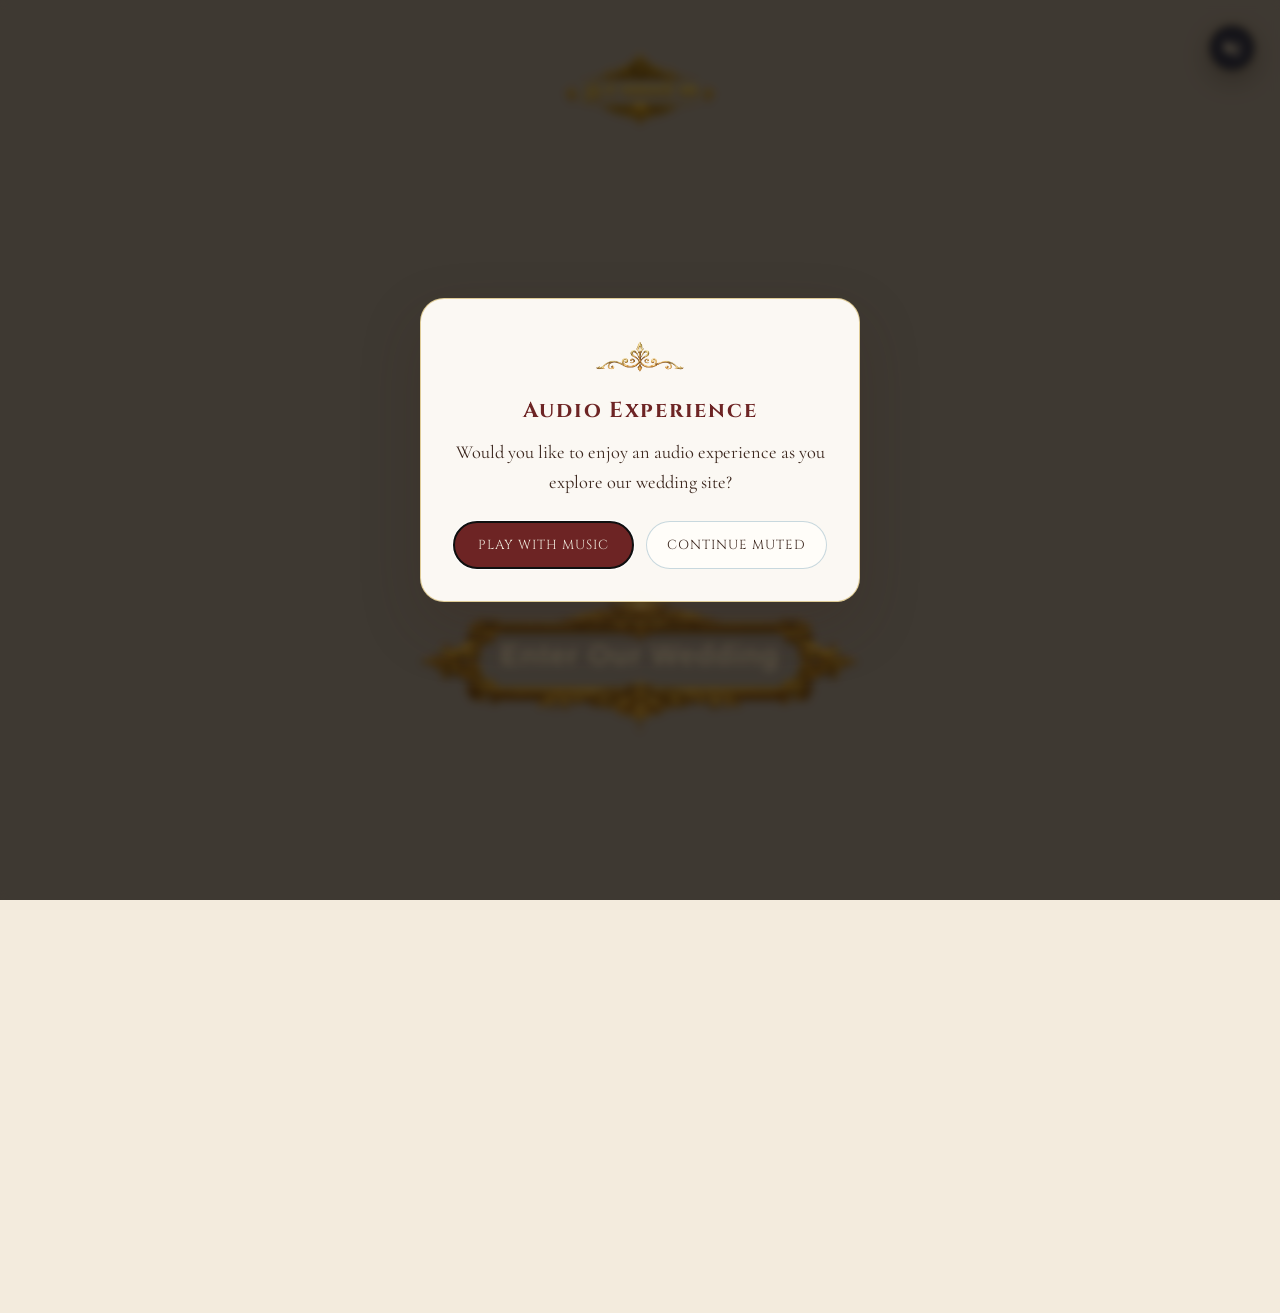
==== commit 3f469f3f: "Apply countdown Option A+ with true bold Cinzel. Enlarge and bold the Muhurtham label and date line," ====
--- a/index.html
+++ b/index.html
@@ -15,9 +15,9 @@
 
   <link rel="preconnect" href="https://fonts.googleapis.com">
   <link rel="preconnect" href="https://fonts.gstatic.com" crossorigin>
-  <link href="https://fonts.googleapis.com/css2?family=Cormorant+Garamond:wght@400;500;600;700&family=Cinzel:wght@400;500;600&family=Cinzel+Decorative:wght@400;700&family=Parisienne&family=Playfair+Display:wght@500;600&family=Noto+Serif+Telugu:wght@400;500;600;700&display=swap" rel="stylesheet">
+  <link href="https://fonts.googleapis.com/css2?family=Cormorant+Garamond:wght@400;500;600;700&family=Cinzel:wght@400;500;600;700&family=Cinzel+Decorative:wght@400;700&family=Parisienne&family=Playfair+Display:wght@500;600&family=Noto+Serif+Telugu:wght@400;500;600;700&display=swap" rel="stylesheet">
 
-  <link rel="stylesheet" href="styles.css?v=36"/>
+  <link rel="stylesheet" href="styles.css?v=38"/>
 </head>
 <body>
 
@@ -158,6 +158,6 @@
 </div>
 
 <script src="rsvp-config.js"></script>
-  <script src="script.js?v=29"></script>
+  <script src="script.js?v=30"></script>
 </body>
 </html>
--- a/styles.css
+++ b/styles.css
@@ -1026,16 +1026,19 @@
 
 .photo-frame {
   position: relative;
+  box-sizing: border-box;
+  width: 100%;
+  max-width: 100%;
   padding: 10px;
   border-radius: 18px;
-  background: linear-gradient(135deg, var(--gold-light), var(--gold), #1a3562);
+  background: linear-gradient(135deg, var(--gold-light), var(--gold), #b8893a);
   box-shadow: 0 22px 50px rgba(5, 15, 45, 0.25);
 }
 
 .photo-frame::before {
   content: "";
   position: absolute;
-  inset: 18px;
+  inset: 16px;
   border: 1px solid rgba(255, 240, 210, 0.55);
   border-radius: 10px;
   pointer-events: none;
@@ -1044,18 +1047,20 @@
 
 .photo-frame img {
   width: 100%;
-  height: 100%;
+  height: auto;
   display: block;
-  object-fit: cover;
   border-radius: 10px;
+  /* Keep the full photo inside the gold frame across viewports. */
+  object-fit: contain;
+  object-position: center center;
 }
 
 .photo-frame.portrait {
-  aspect-ratio: 3 / 4;
+  max-width: 420px;
 }
 
 .photo-frame.wide {
-  aspect-ratio: 16 / 10;
+  max-width: 760px;
 }
 
 .photo-frame img[src*="finale-dance"],
@@ -1816,8 +1821,14 @@
   .story-divider { justify-content: center; }
   .story-divider img { width: 130px; }
   .script-name { font-size: 3.4rem; }
-  .photo-frame.portrait { max-width: 320px; margin: 0 auto; }
-  .photo-frame.wide { aspect-ratio: 4 / 3; }
+  .photo-frame.portrait {
+    max-width: min(340px, 100%);
+    margin: 0 auto;
+  }
+  .photo-frame.wide {
+    max-width: 100%;
+    margin: 0 auto;
+  }
   .section-ornament img { width: 160px; }
   .finale-copy h2 { font-size: 2.4rem; }
   .finale-copy p { font-size: 1.05rem; }
@@ -2686,19 +2697,24 @@
 
 .countdown-label {
   font-family: 'Cinzel', serif;
-  font-size: 1.05rem;
+  font-size: clamp(1.22rem, 3.5vw, 1.4rem);
+  font-weight: 700;
+  letter-spacing: 0.12em;
+  text-transform: uppercase;
+  color: var(--maroon);
+  margin-bottom: 8px;
+  line-height: 1.3;
+  overflow-wrap: anywhere;
+}
+
+.countdown-sub {
+  font-family: 'Cormorant Garamond', serif;
+  font-size: clamp(1.28rem, 3.8vw, 1.45rem);
   font-weight: 600;
-  letter-spacing: 0.16em;
-  text-transform: uppercase;
-  color: var(--maroon);
-  margin-bottom: 8px;
-}
-
-.countdown-sub {
-  font-size: 1.15rem;
-  color: var(--sage);
+  color: #66714f;
   margin-bottom: 22px;
   line-height: 1.4;
+  overflow-wrap: anywhere;
 }
 
 .countdown-grid {
@@ -2805,12 +2821,12 @@
   }
 
   .countdown-label {
-    font-size: 0.92rem;
-    letter-spacing: 0.1em;
+    font-size: 1.22rem;
+    letter-spacing: 0.08em;
   }
 
   .countdown-sub {
-    font-size: 1.02rem;
+    font-size: 1.28rem;
   }
 
   .countdown-grid {
@@ -2836,4 +2852,13 @@
   .welcome-wedding {
     letter-spacing: 0.04em;
   }
-}
+
+  .countdown-label {
+    font-size: 1.12rem;
+    letter-spacing: 0.06em;
+  }
+
+  .countdown-sub {
+    font-size: 1.18rem;
+  }
+}
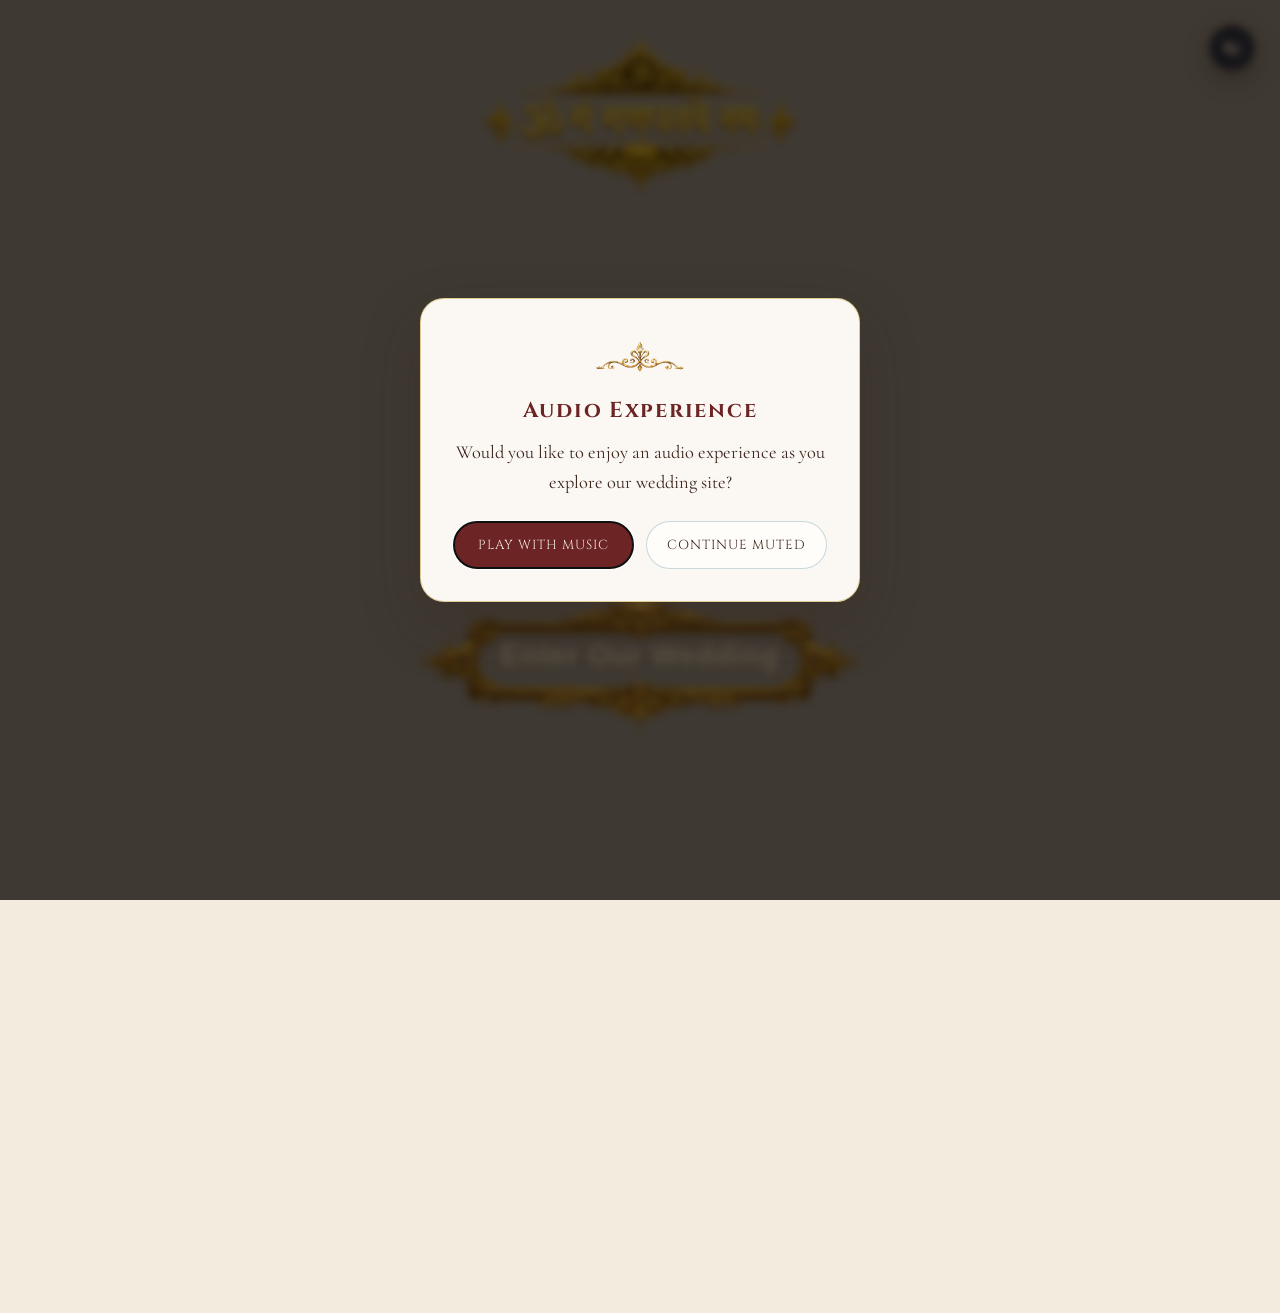
==== commit 585a83d2: "Refresh splash mantra overlay with recreated gold title. Replace the Ganapati title graphic with a c" ====
--- a/index.html
+++ b/index.html
@@ -17,7 +17,7 @@
   <link rel="preconnect" href="https://fonts.gstatic.com" crossorigin>
   <link href="https://fonts.googleapis.com/css2?family=Cormorant+Garamond:wght@400;500;600;700&family=Cinzel:wght@400;500;600;700&family=Cinzel+Decorative:wght@400;700&family=Parisienne&family=Playfair+Display:wght@500;600&family=Noto+Serif+Telugu:wght@400;500;600;700&display=swap" rel="stylesheet">
 
-  <link rel="stylesheet" href="styles.css?v=38"/>
+  <link rel="stylesheet" href="styles.css?v=39"/>
 </head>
 <body>
 
@@ -42,7 +42,7 @@
 
   <div class="splash-content">
     <div class="mantra-wrapper">
-      <img src="om-ganapati.png" class="mantra-img" alt="Om Ganapataye Namah">
+      <img src="om-ganapati.png?v=3" class="mantra-img" alt="ॐ गं गणपतये नमः">
     </div>
 
     <button id="enterBtn" class="royal-image-btn">
--- a/styles.css
+++ b/styles.css
@@ -330,7 +330,11 @@
   z-index: 10;
 }
 
-.mantra-img { width: 160px; display: block; }
+.mantra-img {
+  width: min(86vw, 320px);
+  height: auto;
+  display: block;
+}
 
 .royal-image-btn {
   position: absolute;
@@ -1632,7 +1636,7 @@
    MOBILE
 ========================================================= */
 @media (max-width: 768px) {
-  .mantra-img { width: 110px; }
+  .mantra-img { width: min(88vw, 240px); }
   .button-frame-img { width: 320px; }
   .button-text { font-size: 1.2rem; }
   .splash-sound-wrap { top: 16px; right: 16px; }
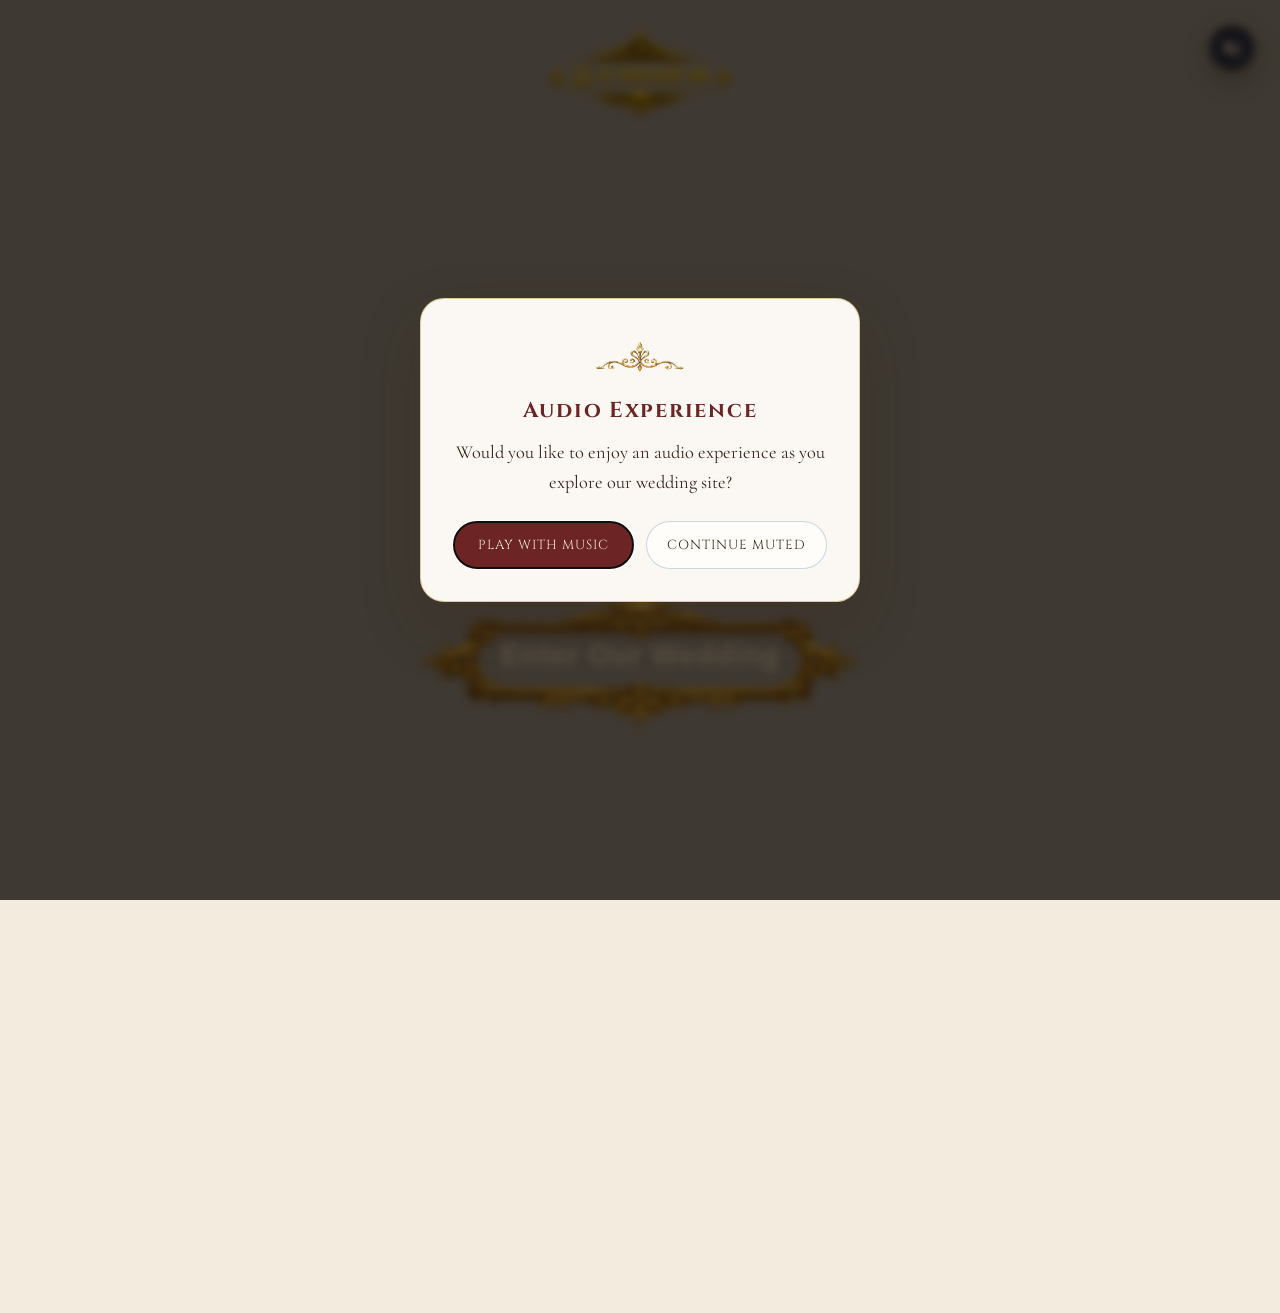
==== commit 70456e84: "Shrink splash mantra so Ganesha's face stays visible. Cap the overlay with viewport-based width and " ====
--- a/index.html
+++ b/index.html
@@ -17,7 +17,7 @@
   <link rel="preconnect" href="https://fonts.gstatic.com" crossorigin>
   <link href="https://fonts.googleapis.com/css2?family=Cormorant+Garamond:wght@400;500;600;700&family=Cinzel:wght@400;500;600;700&family=Cinzel+Decorative:wght@400;700&family=Parisienne&family=Playfair+Display:wght@500;600&family=Noto+Serif+Telugu:wght@400;500;600;700&display=swap" rel="stylesheet">
 
-  <link rel="stylesheet" href="styles.css?v=39"/>
+  <link rel="stylesheet" href="styles.css?v=40"/>
 </head>
 <body>
 
--- a/styles.css
+++ b/styles.css
@@ -324,15 +324,20 @@
 
 .mantra-wrapper {
   position: absolute;
-  top: 4%;
+  top: 3%;
   left: 50%;
   transform: translateX(-50%);
   z-index: 10;
+  width: min(42vw, 190px);
+  max-width: calc(100vw - 32px);
+  pointer-events: none;
 }
 
 .mantra-img {
-  width: min(86vw, 320px);
+  width: 100%;
   height: auto;
+  max-height: min(12vh, 110px);
+  object-fit: contain;
   display: block;
 }
 
@@ -1636,7 +1641,13 @@
    MOBILE
 ========================================================= */
 @media (max-width: 768px) {
-  .mantra-img { width: min(88vw, 240px); }
+  .mantra-wrapper {
+    top: 2.5%;
+    width: min(52vw, 155px);
+  }
+  .mantra-img {
+    max-height: min(11vh, 90px);
+  }
   .button-frame-img { width: 320px; }
   .button-text { font-size: 1.2rem; }
   .splash-sound-wrap { top: 16px; right: 16px; }
